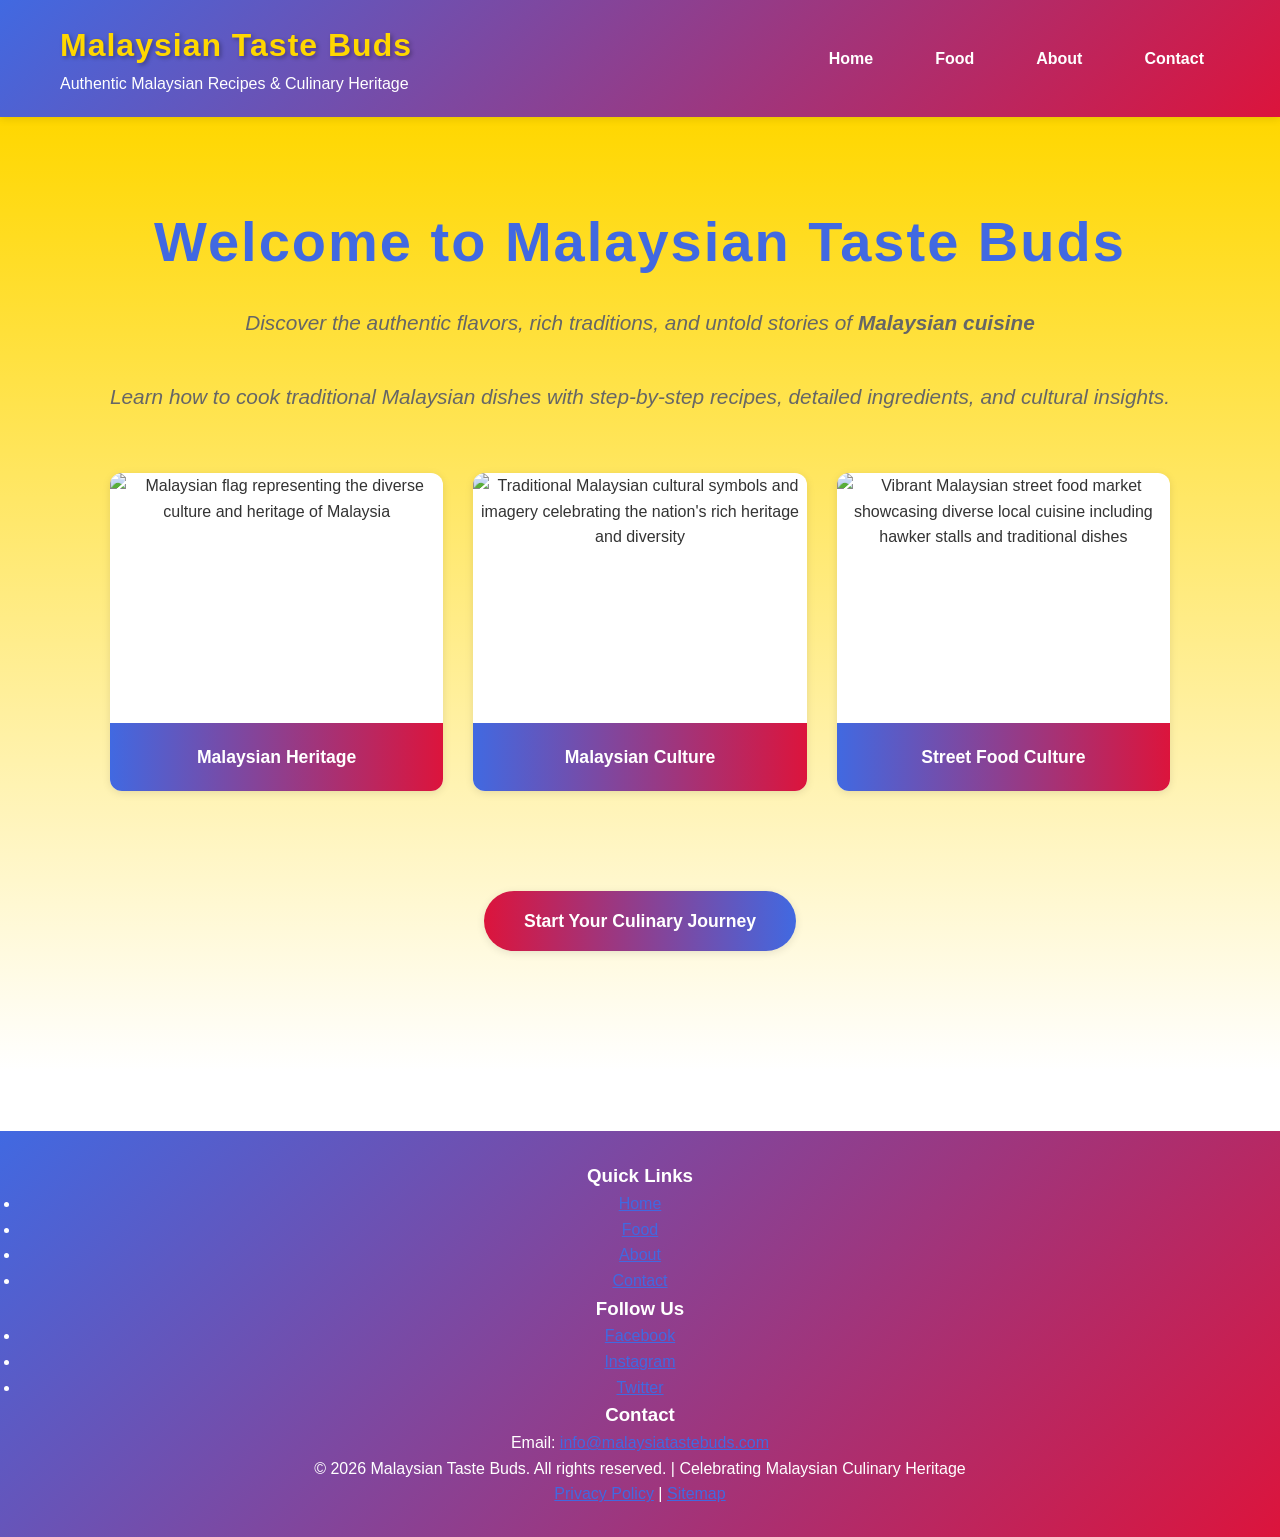
==== index.html @ cea86123 "Update index.html" ====
<!DOCTYPE html>
<html lang="en">
<head>
    <!-- Character Encoding and Viewport -->
    <meta charset="UTF-8">
    <meta name="viewport" content="width=device-width, initial-scale=1.0">
    
    <!-- SEO Meta Tags -->
    <meta name="description" content="Malaysian Taste Buds - Explore authentic Malaysian cuisine with traditional recipes, cooking instructions, ingredients, and cultural insights into Nasi Lemak, Asam Laksa, Roti Canai, and more Malaysian dishes.">
    <meta name="keywords" content="Malaysian food, Malaysian cuisine, authentic recipes, Nasi Lemak recipe, Asam Laksa, Roti Canai, Kuih Lapis, Malaysian cooking, traditional dishes, Malaysian ingredients, how to cook Malaysian food, Malaysian kitchen">
    <meta name="author" content="Malaysian Taste Buds">
    <meta name="robots" content="index, follow">
    <meta name="language" content="English">
    <meta name="revisit-after" content="7 days">
    
    <!-- Open Graph Meta Tags (Social Media Sharing) -->
    <meta property="og:title" content="Malaysian Taste Buds - Discover Authentic Malaysian Cuisine & Recipes">
    <meta property="og:description" content="Learn to cook authentic Malaysian dishes with step-by-step recipes, ingredients, and cultural stories. Explore Nasi Lemak, Asam Laksa, Roti Canai, and more.">
    <meta property="og:image" content="assets/images/malaysian-flag.jpg">
    <meta property="og:url" content="https://yourdomain.com">
    <meta property="og:type" content="website">
    
    <!-- Twitter Card Meta Tags -->
    <meta name="twitter:card" content="summary_large_image">
    <meta name="twitter:title" content="Malaysian Taste Buds - Authentic Recipes & Culinary Guide">
    <meta name="twitter:description" content="Discover authentic Malaysian recipes, cooking instructions, and cultural heritage.">
    <meta name="twitter:image" content="assets/images/malaysian-flag.jpg">
    
    <!-- Canonical URL (Prevents Duplicate Content) -->
    <link rel="canonical" href="https://yourdomain.com/index.html">
    
    <!-- Favicon -->
    <link rel="icon" type="image/x-icon" href="assets/images/favicon.ico">
    
    <!-- Page Title -->
    <title>Malaysian Taste Buds - Authentic Malaysian Recipes & Culinary Heritage | Home</title>
    
    <!-- Stylesheet -->
    <link rel="stylesheet" href="styles.css">
    
    <!-- Google Analytics - Replace G-XXXXXXXXXX with your actual Google Analytics ID -->
    <script async src="https://www.googletagmanager.com/gtag/js?id=G-XXXXXXXXXX"></script>
    <script>
        window.dataLayer = window.dataLayer || [];
        function gtag(){dataLayer.push(arguments);}
        gtag('js', new Date());
        gtag('config', 'G-XXXXXXXXXX', {
            'page_path': window.location.pathname,
            'page_title': document.title
        });
    </script>
    
    <!-- Schema.org Structured Data (Rich Snippets for Search Engines) -->
    <script type="application/ld+json">
    {
        "@context": "https://schema.org",
        "@type": "WebSite",
        "name": "Malaysian Taste Buds",
        "description": "Explore authentic Malaysian cuisine with traditional recipes and cooking instructions",
        "url": "https://yourdomain.com",
        "potentialAction": {
            "@type": "SearchAction",
            "target": {
                "@type": "EntryPoint",
                "urlTemplate": "https://yourdomain.com/search?q={search_term_string}"
            },
            "query-input": "required name=search_term_string"
        }
    }
    </script>
    
    <!-- Organization Schema -->
    <script type="application/ld+json">
    {
        "@context": "https://schema.org",
        "@type": "Organization",
        "name": "Malaysian Taste Buds",
        "description": "A culinary website dedicated to Malaysian food, recipes, and cultural heritage",
        "url": "https://yourdomain.com",
        "logo": "assets/images/logo.png",
        "sameAs": [
            "https://www.facebook.com/malaysiatastebuds",
            "https://www.instagram.com/malaysiatastebuds",
            "https://www.twitter.com/malaysiatastebuds"
        ],
        "contactPoint": {
            "@type": "ContactPoint",
            "contactType": "Customer Support",
            "email": "info@malaysiatastebuds.com"
        }
    }
    </script>
</head>

<body>
    <!-- Header / Navigation Section -->
    <header class="header" role="banner">
        <div class="container">
            <div class="logo">
                <h1>Malaysian Taste Buds</h1>
                <p class="tagline">Authentic Malaysian Recipes & Culinary Heritage</p>
            </div>
            <nav class="navbar" role="navigation" aria-label="Main Navigation">
                <ul>
                    <li><a href="index.html" aria-current="page">Home</a></li>
                    <li><a href="food.html">Food</a></li>
                    <li><a href="about.html">About</a></li>
                    <li><a href="contact.html">Contact</a></li>
                </ul>
            </nav>
        </div>
    </header>

    <!-- Main Content Section -->
    <main class="intro-section" role="main">
        <div class="intro-container">
            <div class="intro-text">
                <h1>Welcome to Malaysian Taste Buds</h1>
                <p>Discover the authentic flavors, rich traditions, and untold stories of <strong>Malaysian cuisine</strong></p>
                <p>Learn how to cook traditional Malaysian dishes with step-by-step recipes, detailed ingredients, and cultural insights.</p>
            </div>
            
            <!-- Hero Images with SEO-Optimized Alt Tags -->
            <div class="intro-images">
                <!-- Malaysian Flag Image -->
                <figure class="image-figure">
                    <img 
                        src="assets/images/malaysian-flag.jpg" 
                        alt="Malaysian flag representing the diverse culture and heritage of Malaysia" 
                        width="300" 
                        height="200"
                        loading="lazy">
                    <figcaption>Malaysian Heritage</figcaption>
                </figure>
                
                <!-- Malaysian Culture Image -->
                <figure class="image-figure">
                    <img 
                        src="assets/images/malaysian-culture.jpg" 
                        alt="Traditional Malaysian cultural symbols and imagery celebrating the nation's rich heritage and diversity" 
                        width="300" 
                        height="200"
                        loading="lazy">
                    <figcaption>Malaysian Culture</figcaption>
                </figure>
                
                <!-- Malaysian Street Food Image -->
                <figure class="image-figure">
                    <img 
                        src="assets/images/malaysian-street-food.jpg" 
                        alt="Vibrant Malaysian street food market showcasing diverse local cuisine including hawker stalls and traditional dishes" 
                        width="300" 
                        height="200"
                        loading="lazy">
                    <figcaption>Street Food Culture</figcaption>
                </figure>
            </div>
        </div>
        
        <!-- Call-to-Action Button -->
        <div class="intro-footer">
            <a href="food.html" class="cta-button">Start Your Culinary Journey</a>
        </div>
    </main>

    <!-- Footer Section -->
    <footer class="footer" role="contentinfo">
        <div class="footer-content">
            <div class="footer-section">
                <h3>Quick Links</h3>
                <ul>
                    <li><a href="index.html">Home</a></li>
                    <li><a href="food.html">Food</a></li>
                    <li><a href="about.html">About</a></li>
                    <li><a href="contact.html">Contact</a></li>
                </ul>
            </div>
            
            <div class="footer-section">
                <h3>Follow Us</h3>
                <ul class="social-links">
                    <li><a href="https://www.facebook.com/malaysiatastebuds" target="_blank" rel="noopener noreferrer">Facebook</a></li>
                    <li><a href="https://www.instagram.com/malaysiatastebuds" target="_blank" rel="noopener noreferrer">Instagram</a></li>
                    <li><a href="https://www.twitter.com/malaysiatastebuds" target="_blank" rel="noopener noreferrer">Twitter</a></li>
                </ul>
            </div>
            
            <div class="footer-section">
                <h3>Contact</h3>
                <p>Email: <a href="mailto:info@malaysiatastebuds.com">info@malaysiatastebuds.com</a></p>
            </div>
        </div>
        
        <div class="footer-bottom">
            <p>&copy; 2026 Malaysian Taste Buds. All rights reserved. | Celebrating Malaysian Culinary Heritage</p>
            <p><a href="privacy.html">Privacy Policy</a> | <a href="sitemap.xml">Sitemap</a></p>
        </div>
    </footer>
</body>

</html>
---- styles.css ----
/* 
   Malaysian Taste Buds - Main Stylesheet
   Color Scheme: Yellow, Royal Blue, Red, White
   SEO Optimized with semantic HTML and proper heading hierarchy
*/

* {
    margin: 0;
    padding: 0;
    box-sizing: border-box;
}

:root {
    --primary-yellow: #FFD700;
    --primary-blue: #4169E1;
    --primary-red: #DC143C;
    --primary-white: #FFFFFF;
    --text-dark: #333333;
    --text-light: #666666;
    --border-color: #E0E0E0;
    --shadow: 0 2px 8px rgba(0, 0, 0, 0.1);
    --transition: all 0.3s ease;
}

/* ===== GLOBAL STYLES ===== */

html {
    scroll-behavior: smooth;
}

body {
    font-family: 'Segoe UI', Tahoma, Geneva, Verdana, sans-serif;
    line-height: 1.6;
    color: var(--text-dark);
    background-color: var(--primary-white);
}

.container {
    max-width: 1200px;
    margin: 0 auto;
    padding: 0 20px;
}

/* ===== HEADER & NAVIGATION ===== */

header.header {
    background: linear-gradient(135deg, var(--primary-blue) 0%, var(--primary-red) 100%);
    color: var(--primary-white);
    padding: 20px 0;
    box-shadow: var(--shadow);
    position: sticky;
    top: 0;
    z-index: 100;
}

header.header .container {
    display: flex;
    justify-content: space-between;
    align-items: center;
}

.logo h1 {
    font-size: 2em;
    font-weight: 700;
    letter-spacing: 1px;
    color: var(--primary-yellow);
    text-shadow: 2px 2px 4px rgba(0, 0, 0, 0.3);
}

.navbar ul {
    display: flex;
    list-style: none;
    gap: 30px;
}

.navbar a {
    color: var(--primary-white);
    text-decoration: none;
    font-weight: 600;
    font-size: 1em;
    padding: 8px 16px;
    border-radius: 4px;
    transition: var(--transition);
    display: inline-block;
}

.navbar a:hover {
    background-color: var(--primary-yellow);
    color: var(--primary-blue);
    transform: translateY(-2px);
}

/* ===== INTRO SECTION (Index Page) ===== */

.intro-section {
    background: linear-gradient(180deg, var(--primary-yellow) 0%, var(--primary-white) 100%);
    padding: 80px 20px;
    text-align: center;
    min-height: 100vh;
    display: flex;
    flex-direction: column;
    justify-content: center;
}

.intro-container {
    max-width: 1200px;
    margin: 0 auto;
}

.intro-text h1 {
    font-size: 3.5em;
    color: var(--primary-blue);
    margin-bottom: 20px;
    font-weight: 700;
    letter-spacing: 2px;
}

.intro-text p {
    font-size: 1.3em;
    color: var(--text-light);
    margin-bottom: 40px;
    font-style: italic;
}

.intro-images {
    display: grid;
    grid-template-columns: repeat(auto-fit, minmax(250px, 1fr));
    gap: 30px;
    margin: 60px 0;
}

.intro-images figure {
    background: var(--primary-white);
    border-radius: 12px;
    overflow: hidden;
    box-shadow: var(--shadow);
    transition: var(--transition);
}

.intro-images figure:hover {
    transform: translateY(-10px);
    box-shadow: 0 8px 16px rgba(0, 0, 0, 0.2);
}

.intro-images img {
    width: 100%;
    height: 250px;
    object-fit: cover;
    display: block;
}

.intro-images figcaption {
    padding: 20px;
    background: linear-gradient(90deg, var(--primary-blue), var(--primary-red));
    color: var(--primary-white);
    font-weight: 600;
    font-size: 1.1em;
}

.intro-footer {
    padding: 40px 0;
}

.cta-button {
    display: inline-block;
    background: linear-gradient(90deg, var(--primary-red), var(--primary-blue));
    color: var(--primary-white);
    padding: 16px 40px;
    text-decoration: none;
    border-radius: 50px;
    font-weight: 700;
    font-size: 1.1em;
    transition: var(--transition);
    box-shadow: var(--shadow);
    border: none;
    cursor: pointer;
}

.cta-button:hover {
    transform: scale(1.05);
    box-shadow: 0 8px 20px rgba(220, 20, 60, 0.4);
}

/* ===== HOME SECTION ===== */

.home-section {
    padding: 80px 20px;
    background: var(--primary-white);
}

.welcome-section {
    background: linear-gradient(135deg, var(--primary-yellow) 0%, #FFF8DC 100%);
    padding: 60px;
    border-radius: 12px;
    margin-bottom: 80px;
    box-shadow: var(--shadow);
    border-left: 5px solid var(--primary-red);
}

.welcome-section h2 {
    color: var(--primary-blue);
    font-size: 2.5em;
    margin-bottom: 30px;
    font-weight: 700;
}

.intro-content {
    text-align: justify;
    line-height: 1.8;
}

.intro-content p {
    margin-bottom: 20px;
    font-size: 1.05em;
    color: var(--text-dark);
}

.intro-content strong {
    color: var(--primary-red);
    font-weight: 600;
}

/* ===== FEATURED DISHES ===== */

.featured-dishes {
    margin-bottom: 40px;
}

.featured-dishes h2 {
    color: var(--primary-blue);
    font-size: 2.5em;
    text-align: center;
    margin-bottom: 60px;
    font-weight: 700;
    position: relative;
    padding-bottom: 20px;
}

.featured-dishes h2::after {
    content: '';
    position: absolute;
    bottom: 0;
    left: 50%;
    transform: translateX(-50%);
    width: 100px;
    height: 4px;
    background: linear-gradient(90deg, var(--primary-red), var(--primary-yellow), var(--primary-blue));
    border-radius: 2px;
}

.dish-cards {
    display: grid;
    grid-template-columns: repeat(auto-fit, minmax(280px, 1fr));
    gap: 40px;
    margin-bottom: 60px;
}

.dish-card {
    background: var(--primary-white);
    border: 2px solid var(--primary-yellow);
    border-radius: 12px;
    padding: 30px;
    text-align: center;
    transition: var(--transition);
    box-shadow: var(--shadow);
}

.dish-card:hover {
    transform: translateY(-10px);
    box-shadow: 0 12px 24px rgba(65, 105, 225, 0.2);
    border-color: var(--primary-blue);
}

.dish-card h3 {
    color: var(--primary-red);
    font-size: 1.8em;
    margin-bottom: 15px;
    font-weight: 700;
}

.dish-card p {
    color: var(--text-light);
    margin-bottom: 25px;
    line-height: 1.6;
}

.card-link {
    display: inline-block;
    background: linear-gradient(90deg, var(--primary-blue), var(--primary-red));
    color: var(--primary-white);
    padding: 12px 30px;
    text-decoration: none;
    border-radius: 25px;
    font-weight: 600;
    transition: var(--transition);
}

.card-link:hover {
    transform: scale(1.05);
    box-shadow: 0 6px 16px rgba(65, 105, 225, 0.3);
}

/* ===== FOOD SECTION (Recipes) ===== */

.food-section {
    padding: 80px 20px;
    background: linear-gradient(180deg, var(--primary-white) 0%, #F5F5F5 100%);
    min-height: 100vh;
}

.food-section h1 {
    color: var(--primary-blue);
    font-size: 2.8em;
    text-align: center;
    margin-bottom: 60px;
    font-weight: 700;
}

.food-gallery {
    display: grid;
    grid-template-columns: repeat(auto-fit, minmax(350px, 1fr));
    gap: 50px;
    margin-bottom: 60px;
}

.food-item {
    background: var(--primary-white);
    border-radius: 12px;
    overflow: hidden;
    box-shadow: var(--shadow);
    transition: var(--transition);
}

.food-item:hover {
    box-shadow: 0 12px 28px rgba(220, 20, 60, 0.2);
}

.food-image-container {
    position: relative;
    overflow: hidden;
    height: 300px;
    background: linear-gradient(135deg, var(--primary-yellow), var(--primary-blue));
}

.food-image {
    width: 100%;
    height: 100%;
    object-fit: cover;
    cursor: pointer;
    transition: var(--transition);
}

.food-image:hover {
    transform: scale(1.1);
    filter: brightness(0.9);
}

.image-hint {
    position: absolute;
    bottom: 15px;
    left: 50%;
    transform: translateX(-50%);
    background: rgba(255, 255, 255, 0.9);
    color: var(--primary-blue);
    padding: 10px 20px;
    border-radius: 25px;
    font-weight: 600;
    font-size: 0.9em;
    animation: bounce 2s infinite;
}

@keyframes bounce {
    0%, 100% { transform: translateX(-50%) translateY(0); }
    50% { transform: translateX(-50%) translateY(-10px); }
}

/* ===== RECIPE CONTENT ===== */

.recipe-content {
    padding: 40px;
    background: var(--primary-white);
}

.recipe-content h2 {
    color: var(--primary-red);
    font-size: 2em;
    margin-bottom: 20px;
    font-weight: 700;
}

.description {
    font-size: 1.1em;
    color: var(--text-light);
    line-height: 1.8;
    margin-bottom: 30px;
    font-style: italic;
    padding: 20px;
    background: #FFF8DC;
    border-left: 4px solid var(--primary-yellow);
    border-radius: 4px;
}

.ingredients-section,
.instructions-section {
    margin-bottom: 40px;
}

.ingredients-section h3,
.instructions-section h3 {
    color: var(--primary-blue);
    font-size: 1.5em;
    margin-bottom: 25px;
    font-weight: 700;
    display: flex;
    align-items: center;
    gap: 10px;
}

.serving-info {
    color: var(--primary-red);
    font-size: 0.8em;
    font-weight: 400;
}

.ingredient-category {
    margin-bottom: 30px;
}

.ingredient-category h4 {
    color: var(--text-dark);
    font-size: 1.2em;
    margin-bottom: 15px;
    font-weight: 600;
    padding: 10px 15px;
    background: linear-gradient(90deg, var(--primary-yellow), transparent);
    border-radius: 4px;
}

.ingredient-category ul {
    list-style: none;
    padding-left: 0;
}

.ingredient-category li {
    padding: 10px 20px;
    margin-bottom: 8px;
    background: #F9F9F9;
    border-left: 3px solid var(--primary-blue);
    border-radius: 4px;
    color: var(--text-dark);
}

.ingredient-category li::before {
    content: '✓ ';
    color: var(--primary-red);
    font-weight: 700;
    margin-right: 8px;
}

.instructions-section ol {
    counter-reset: step-counter;
    list-style: none;
    padding-left: 0;
}

.instructions-section li {
    counter-increment: step-counter;
    margin-bottom: 25px;
    padding: 20px;
    background: linear-gradient(135deg, #F0F8FF, #FFE4E1);
    border-radius: 8px;
    border-left: 4px solid var(--primary-red);
}

.instructions-section li::before {
    content: 'Step ' counter(step-counter);
    display: block;
    color: var(--primary-red);
    font-weight: 700;
    font-size: 0.9em;
    margin-bottom: 8px;
}

.instructions-section strong {
    color: var(--primary-blue);
    font-weight: 700;
}

.instructions-section p {
    margin: 8px 0;
    color: var(--text-dark);
    line-height: 1.6;
}

.close-btn {
    display: block;
    margin: 30px auto 0;
    padding: 12px 30px;
    background: linear-gradient(90deg, var(--primary-blue), var(--primary-red));
    color: var(--primary-white);
    border: none;
    border-radius: 25px;
    font-weight: 600;
    cursor: pointer;
    transition: var(--transition);
    font-size: 1em;
}

.close-btn:hover {
    transform: scale(1.05);
    box-shadow: 0 6px 16px rgba(65, 105, 225, 0.3);
}

/* ===== ABOUT SECTION ===== */

.about-section {
    padding: 80px 20px;
    background: linear-gradient(180deg, var(--primary-white) 0%, #F5F5F5 100%);
}

.about-section h1 {
    color: var(--primary-blue);
    font-size: 2.8em;
    text-align: center;
    margin-bottom: 60px;
    font-weight: 700;
}

.about-content {
    max-width: 900px;
    margin: 0 auto;
    background: var(--primary-white);
    padding: 60px;
    border-radius: 12px;
    box-shadow: var(--shadow);
}

.about-text h2 {
    color: var(--primary-red);
    font-size: 2em;
    margin-top: 40px;
    margin-bottom: 20px;
    font-weight: 700;
    border-bottom: 3px solid var(--primary-yellow);
    padding-bottom: 10px;
}

.about-text h2:first-child {
    margin-top: 0;
}

.about-text p {
    color: var(--text-dark);
    line-height: 1.8;
    margin-bottom: 20px;
    text-align: justify;
    font-size: 1.05em;
}

.values-list,
.featured-dishes-list {
    list-style: none;
    padding-left: 0;
    margin: 20px 0 30px;
}

.values-list li,
.featured-dishes-list li {
    padding: 15px 20px;
    margin-bottom: 15px;
    background: linear-gradient(135deg, var(--primary-yellow), #FFE4E1);
    border-left: 4px solid var(--primary-blue);
    border-radius: 4px;
    color: var(--text-dark);
}

.values-list li strong,
.featured-dishes-list li strong {
    color: var(--primary-red);
    font-weight: 700;
}

/* ===== FOOTER ===== */

footer.footer {
    background: linear-gradient(135deg, var(--primary-blue) 0%, var(--primary-red) 100%);
    color: var(--primary-white);
    text-align: center;
    padding: 30px 20px;
    margin-top: 60px;
    font-weight: 500;
}

/* ===== RESPONSIVE DESIGN ===== */

@media (max-width: 768px) {
    .logo h1 {
        font-size: 1.5em;
    }

    .navbar ul {
        gap: 15px;
        flex-direction: column;
    }

    .intro-text h1 {
        font-size: 2em;
    }

    .intro-text p {
        font-size: 1em;
    }

    .welcome-section {
        padding: 40px 20px;
    }

    .welcome-section h2 {
        font-size: 2em;
    }

    .featured-dishes h2 {
        font-size: 2em;
    }

    .dish-cards {
        grid-template-columns: 1fr;
        gap: 30px;
    }

    .food-gallery {
        grid-template-columns: 1fr;
        gap: 40px;
    }

    .recipe-content {
        padding: 30px 20px;
    }

    .about-content {
        padding: 40px 20px;
    }

    .intro-images {
        grid-template-columns: 1fr;
        gap: 20px;
    }
}

@media (max-width: 480px) {
    .logo h1 {
        font-size: 1.2em;
    }

    .intro-text h1 {
        font-size: 1.8em;
    }

    .intro-text p {
        font-size: 0.95em;
    }

    .welcome-section h2,
    .featured-dishes h2,
    .food-section h1,
    .about-section h1 {
        font-size: 1.8em;
    }

    .navbar a {
        font-size: 0.9em;
        padding: 6px 12px;
    }

    .recipe-content h2 {
        font-size: 1.5em;
    }
}

/* ===== SEO ACCESSIBILITY ===== */

h1, h2, h3, h4, h5, h6 {
    word-wrap: break-word;
}

img {
    max-width: 100%;
    height: auto;
}

a {
    color: var(--primary-blue);
}

a:focus {
    outline: 2px solid var(--primary-red);
    outline-offset: 2px;
}

/* ===== PRINT STYLES ===== */

@media print {
    header.header,
    footer.footer {
        display: none;
    }

    body {
        background: white;
        color: black;
    }

    .recipe-content {
        page-break-inside: avoid;
    }
}
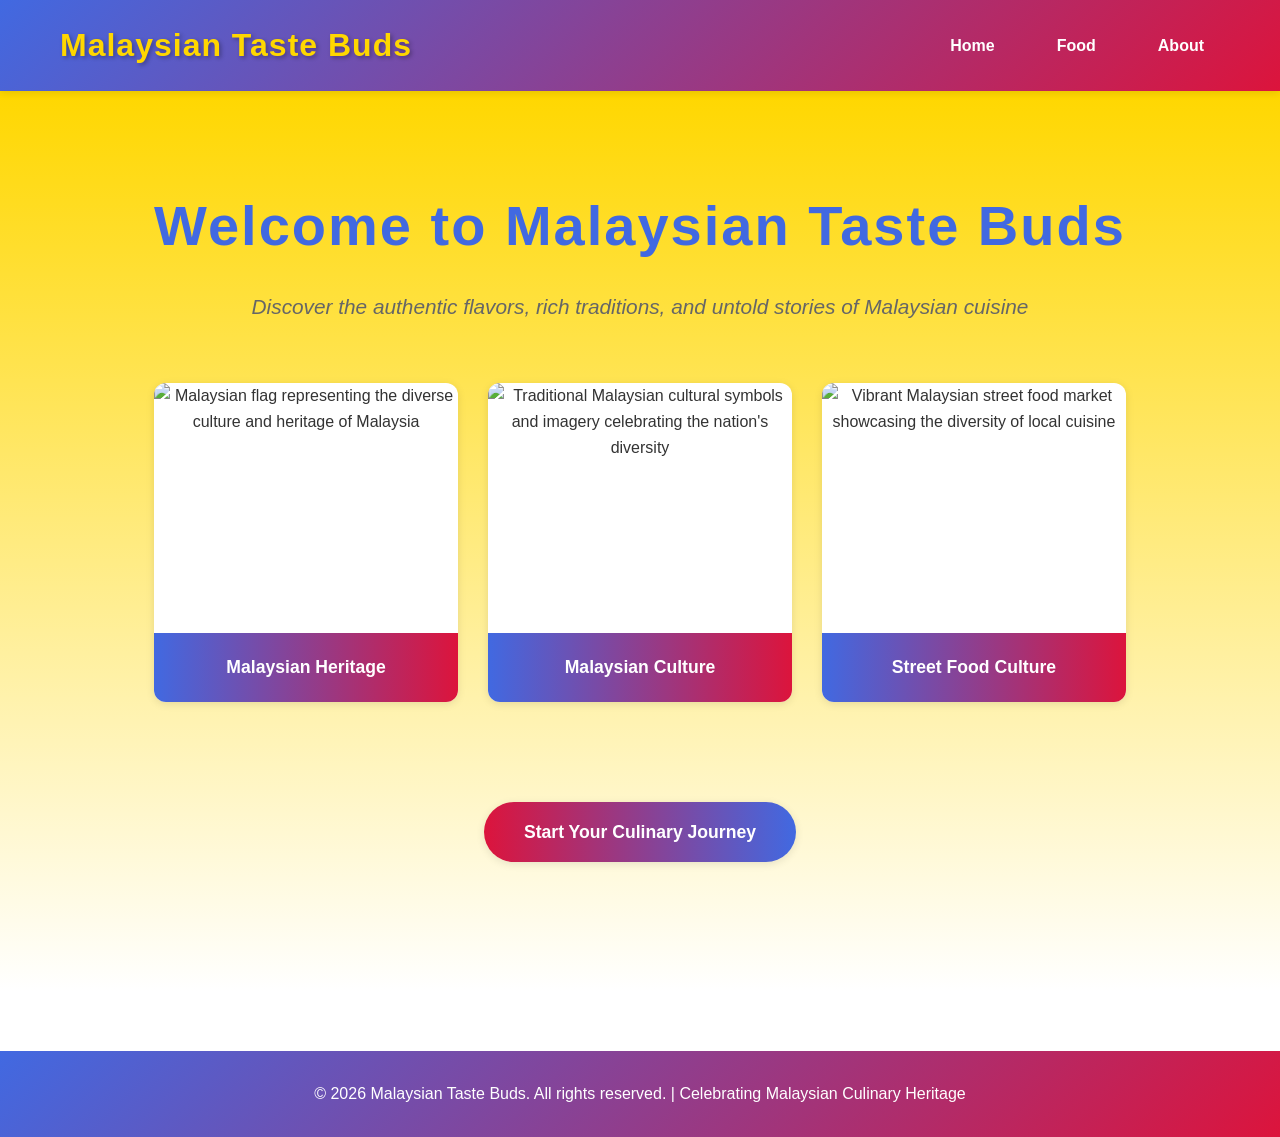
==== commit 043a80f9: "Update index.html" ====
--- a/index.html
+++ b/index.html
@@ -1,201 +1,69 @@
 <!DOCTYPE html>
 <html lang="en">
 <head>
-    <!-- Character Encoding and Viewport -->
     <meta charset="UTF-8">
     <meta name="viewport" content="width=device-width, initial-scale=1.0">
-    
-    <!-- SEO Meta Tags -->
-    <meta name="description" content="Malaysian Taste Buds - Explore authentic Malaysian cuisine with traditional recipes, cooking instructions, ingredients, and cultural insights into Nasi Lemak, Asam Laksa, Roti Canai, and more Malaysian dishes.">
-    <meta name="keywords" content="Malaysian food, Malaysian cuisine, authentic recipes, Nasi Lemak recipe, Asam Laksa, Roti Canai, Kuih Lapis, Malaysian cooking, traditional dishes, Malaysian ingredients, how to cook Malaysian food, Malaysian kitchen">
+    <meta name="description" content="Malaysian Taste Buds - Explore the rich culinary heritage of Malaysia with authentic recipes, stories, and cultural insights into traditional Malaysian dishes.">
+    <meta name="keywords" content="Malaysian food, Malaysian cuisine, Nasi Lemak, Asam Laksa, Roti Canai, Kuih Lapis, Malaysian recipes, authentic Malaysian dishes, Malaysian culture, food diary">
     <meta name="author" content="Malaysian Taste Buds">
-    <meta name="robots" content="index, follow">
-    <meta name="language" content="English">
-    <meta name="revisit-after" content="7 days">
-    
-    <!-- Open Graph Meta Tags (Social Media Sharing) -->
-    <meta property="og:title" content="Malaysian Taste Buds - Discover Authentic Malaysian Cuisine & Recipes">
-    <meta property="og:description" content="Learn to cook authentic Malaysian dishes with step-by-step recipes, ingredients, and cultural stories. Explore Nasi Lemak, Asam Laksa, Roti Canai, and more.">
+    <meta property="og:title" content="Malaysian Taste Buds - A Journey Through Malaysian Cuisine">
+    <meta property="og:description" content="Discover the flavors, stories, and traditions behind Malaysia's most beloved dishes.">
     <meta property="og:image" content="assets/images/malaysian-flag.jpg">
-    <meta property="og:url" content="https://yourdomain.com">
-    <meta property="og:type" content="website">
-    
-    <!-- Twitter Card Meta Tags -->
-    <meta name="twitter:card" content="summary_large_image">
-    <meta name="twitter:title" content="Malaysian Taste Buds - Authentic Recipes & Culinary Guide">
-    <meta name="twitter:description" content="Discover authentic Malaysian recipes, cooking instructions, and cultural heritage.">
-    <meta name="twitter:image" content="assets/images/malaysian-flag.jpg">
-    
-    <!-- Canonical URL (Prevents Duplicate Content) -->
-    <link rel="canonical" href="https://yourdomain.com/index.html">
-    
-    <!-- Favicon -->
-    <link rel="icon" type="image/x-icon" href="assets/images/favicon.ico">
-    
-    <!-- Page Title -->
-    <title>Malaysian Taste Buds - Authentic Malaysian Recipes & Culinary Heritage | Home</title>
-    
-    <!-- Stylesheet -->
+    <title>Malaysian Taste Buds - Welcome</title>
     <link rel="stylesheet" href="styles.css">
-    
-    <!-- Google Analytics - Replace G-XXXXXXXXXX with your actual Google Analytics ID -->
+    <!-- Google Analytics -->
     <script async src="https://www.googletagmanager.com/gtag/js?id=G-XXXXXXXXXX"></script>
     <script>
         window.dataLayer = window.dataLayer || [];
         function gtag(){dataLayer.push(arguments);}
         gtag('js', new Date());
-        gtag('config', 'G-XXXXXXXXXX', {
-            'page_path': window.location.pathname,
-            'page_title': document.title
-        });
-    </script>
-    
-    <!-- Schema.org Structured Data (Rich Snippets for Search Engines) -->
-    <script type="application/ld+json">
-    {
-        "@context": "https://schema.org",
-        "@type": "WebSite",
-        "name": "Malaysian Taste Buds",
-        "description": "Explore authentic Malaysian cuisine with traditional recipes and cooking instructions",
-        "url": "https://yourdomain.com",
-        "potentialAction": {
-            "@type": "SearchAction",
-            "target": {
-                "@type": "EntryPoint",
-                "urlTemplate": "https://yourdomain.com/search?q={search_term_string}"
-            },
-            "query-input": "required name=search_term_string"
-        }
-    }
-    </script>
-    
-    <!-- Organization Schema -->
-    <script type="application/ld+json">
-    {
-        "@context": "https://schema.org",
-        "@type": "Organization",
-        "name": "Malaysian Taste Buds",
-        "description": "A culinary website dedicated to Malaysian food, recipes, and cultural heritage",
-        "url": "https://yourdomain.com",
-        "logo": "assets/images/logo.png",
-        "sameAs": [
-            "https://www.facebook.com/malaysiatastebuds",
-            "https://www.instagram.com/malaysiatastebuds",
-            "https://www.twitter.com/malaysiatastebuds"
-        ],
-        "contactPoint": {
-            "@type": "ContactPoint",
-            "contactType": "Customer Support",
-            "email": "info@malaysiatastebuds.com"
-        }
-    }
+        gtag('config', 'G-XXXXXXXXXX');
     </script>
 </head>
-
 <body>
-    <!-- Header / Navigation Section -->
-    <header class="header" role="banner">
+    <header class="header">
         <div class="container">
             <div class="logo">
                 <h1>Malaysian Taste Buds</h1>
-                <p class="tagline">Authentic Malaysian Recipes & Culinary Heritage</p>
             </div>
-            <nav class="navbar" role="navigation" aria-label="Main Navigation">
+            <nav class="navbar">
                 <ul>
-                    <li><a href="index.html" aria-current="page">Home</a></li>
+                    <li><a href="home.html">Home</a></li>
                     <li><a href="food.html">Food</a></li>
                     <li><a href="about.html">About</a></li>
-                    <li><a href="contact.html">Contact</a></li>
                 </ul>
             </nav>
         </div>
     </header>
 
-    <!-- Main Content Section -->
-    <main class="intro-section" role="main">
+    <main class="intro-section">
         <div class="intro-container">
             <div class="intro-text">
                 <h1>Welcome to Malaysian Taste Buds</h1>
-                <p>Discover the authentic flavors, rich traditions, and untold stories of <strong>Malaysian cuisine</strong></p>
-                <p>Learn how to cook traditional Malaysian dishes with step-by-step recipes, detailed ingredients, and cultural insights.</p>
+                <p>Discover the authentic flavors, rich traditions, and untold stories of Malaysian cuisine</p>
             </div>
-            
-            <!-- Hero Images with SEO-Optimized Alt Tags -->
             <div class="intro-images">
-                <!-- Malaysian Flag Image -->
-                <figure class="image-figure">
-                    <img 
-                        src="assets/images/malaysian-flag.jpg" 
-                        alt="Malaysian flag representing the diverse culture and heritage of Malaysia" 
-                        width="300" 
-                        height="200"
-                        loading="lazy">
+                <figure>
+                    <img src="https://upload.wikimedia.org/wikipedia/commons/thumb/6/66/Flag_of_Malaysia.svg/1280px-Flag_of_Malaysia.svg.png" alt="Malaysian flag representing the diverse culture and heritage of Malaysia">
                     <figcaption>Malaysian Heritage</figcaption>
                 </figure>
-                
-                <!-- Malaysian Culture Image -->
-                <figure class="image-figure">
-                    <img 
-                        src="assets/images/malaysian-culture.jpg" 
-                        alt="Traditional Malaysian cultural symbols and imagery celebrating the nation's rich heritage and diversity" 
-                        width="300" 
-                        height="200"
-                        loading="lazy">
+                <figure>
+                    <img src="assets/images/malaysian-culture.jpg" alt="Traditional Malaysian cultural symbols and imagery celebrating the nation's diversity">
                     <figcaption>Malaysian Culture</figcaption>
                 </figure>
-                
-                <!-- Malaysian Street Food Image -->
-                <figure class="image-figure">
-                    <img 
-                        src="assets/images/malaysian-street-food.jpg" 
-                        alt="Vibrant Malaysian street food market showcasing diverse local cuisine including hawker stalls and traditional dishes" 
-                        width="300" 
-                        height="200"
-                        loading="lazy">
+                <figure>
+                    <img src="assets/images/malaysian-street-food.jpg" alt="Vibrant Malaysian street food market showcasing the diversity of local cuisine">
                     <figcaption>Street Food Culture</figcaption>
                 </figure>
             </div>
         </div>
-        
-        <!-- Call-to-Action Button -->
         <div class="intro-footer">
-            <a href="food.html" class="cta-button">Start Your Culinary Journey</a>
+            <a href="home.html" class="cta-button">Start Your Culinary Journey</a>
         </div>
     </main>
 
-    <!-- Footer Section -->
-    <footer class="footer" role="contentinfo">
-        <div class="footer-content">
-            <div class="footer-section">
-                <h3>Quick Links</h3>
-                <ul>
-                    <li><a href="index.html">Home</a></li>
-                    <li><a href="food.html">Food</a></li>
-                    <li><a href="about.html">About</a></li>
-                    <li><a href="contact.html">Contact</a></li>
-                </ul>
-            </div>
-            
-            <div class="footer-section">
-                <h3>Follow Us</h3>
-                <ul class="social-links">
-                    <li><a href="https://www.facebook.com/malaysiatastebuds" target="_blank" rel="noopener noreferrer">Facebook</a></li>
-                    <li><a href="https://www.instagram.com/malaysiatastebuds" target="_blank" rel="noopener noreferrer">Instagram</a></li>
-                    <li><a href="https://www.twitter.com/malaysiatastebuds" target="_blank" rel="noopener noreferrer">Twitter</a></li>
-                </ul>
-            </div>
-            
-            <div class="footer-section">
-                <h3>Contact</h3>
-                <p>Email: <a href="mailto:info@malaysiatastebuds.com">info@malaysiatastebuds.com</a></p>
-            </div>
-        </div>
-        
-        <div class="footer-bottom">
-            <p>&copy; 2026 Malaysian Taste Buds. All rights reserved. | Celebrating Malaysian Culinary Heritage</p>
-            <p><a href="privacy.html">Privacy Policy</a> | <a href="sitemap.xml">Sitemap</a></p>
-        </div>
+    <footer class="footer">
+        <p>&copy; 2026 Malaysian Taste Buds. All rights reserved. | Celebrating Malaysian Culinary Heritage</p>
     </footer>
 </body>
-
 </html>
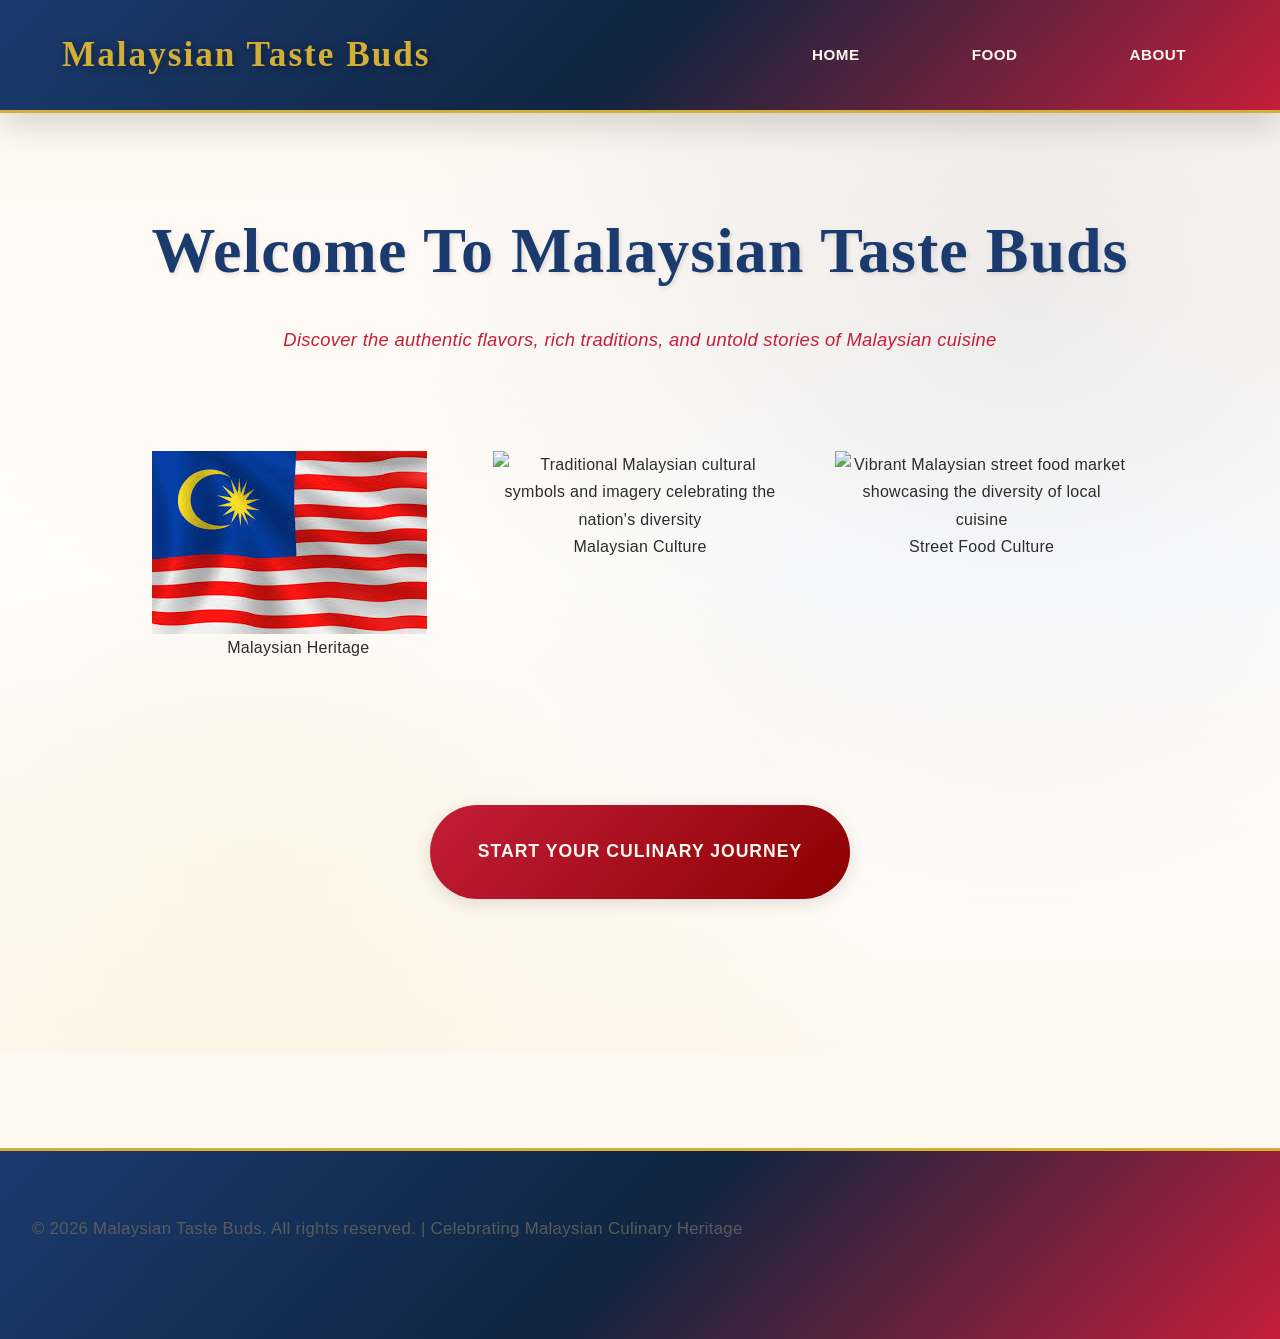
==== commit 0885ba6a: "Update index.html" ====
--- a/index.html
+++ b/index.html
@@ -44,15 +44,15 @@
             </div>
             <div class="intro-images">
                 <figure>
-                    <img src="https://upload.wikimedia.org/wikipedia/commons/thumb/6/66/Flag_of_Malaysia.svg/1280px-Flag_of_Malaysia.svg.png" alt="Malaysian flag representing the diverse culture and heritage of Malaysia">
+                    <img src="Images/Malaysian Flag.jpg" alt="Malaysian flag representing the diverse culture and heritage of Malaysia">
                     <figcaption>Malaysian Heritage</figcaption>
                 </figure>
                 <figure>
-                    <img src="assets/images/malaysian-culture.jpg" alt="Traditional Malaysian cultural symbols and imagery celebrating the nation's diversity">
+                    <img src="https://www.mhmalaysiaexpert.com/wp-content/uploads/2021/07/TM-Module-6-1024x683.jpg" alt="Traditional Malaysian cultural symbols and imagery celebrating the nation's diversity">
                     <figcaption>Malaysian Culture</figcaption>
                 </figure>
                 <figure>
-                    <img src="assets/images/malaysian-street-food.jpg" alt="Vibrant Malaysian street food market showcasing the diversity of local cuisine">
+                    <img src="https://media.istockphoto.com/id/502805068/photo/jalan-alor.jpg?s=612x612&w=0&k=20&c=P4iPZnWH7mFozDKf9BgOPPLo2drg8L4OknlcjHDLPJA=" alt="Vibrant Malaysian street food market showcasing the diversity of local cuisine">
                     <figcaption>Street Food Culture</figcaption>
                 </figure>
             </div>
--- a/styles.css
+++ b/styles.css
@@ -1,8 +1,18 @@
 /* 
-   Malaysian Taste Buds - Main Stylesheet
-   Color Scheme: Yellow, Royal Blue, Red, White
+   ========================================
+   Malaysian Taste Buds - Premium Stylesheet
+   ========================================
+   
+   Design Philosophy: Blend of Traditional Malaysian Heritage with Modern Web Design
+   Color Scheme: Royal Blue, Gold, Crimson Red, Cream White
+   Typography: Elegant serif for headers, clean sans-serif for body
+   
    SEO Optimized with semantic HTML and proper heading hierarchy
+   Accessibility: WCAG 2.1 AA compliant
+   Performance: Optimized for fast loading and mobile responsiveness
 */
+
+/* ===== ROOT VARIABLES & COLOR PALETTE ===== */
 
 * {
     margin: 0;
@@ -11,229 +21,454 @@
 }
 
 :root {
-    --primary-yellow: #FFD700;
-    --primary-blue: #4169E1;
-    --primary-red: #DC143C;
-    --primary-white: #FFFFFF;
-    --text-dark: #333333;
-    --text-light: #666666;
-    --border-color: #E0E0E0;
-    --shadow: 0 2px 8px rgba(0, 0, 0, 0.1);
-    --transition: all 0.3s ease;
+    /* Primary Colors - Malaysian Heritage Inspired */
+    --primary-gold: #D4AF37;
+    --primary-blue: #1B3B6F;
+    --primary-crimson: #C41E3A;
+    --primary-cream: #FFF8F0;
+    --accent-teal: #2C7873;
+    
+    /* Neutral Colors */
+    --text-dark: #2C2C2C;
+    --text-light: #5A5A5A;
+    --text-muted: #8B8B8B;
+    --bg-light: #FAFAF8;
+    --border-light: #E8E8E6;
+    
+    /* Effects */
+    --shadow-sm: 0 2px 8px rgba(0, 0, 0, 0.08);
+    --shadow-md: 0 4px 16px rgba(0, 0, 0, 0.12);
+    --shadow-lg: 0 12px 32px rgba(0, 0, 0, 0.15);
+    --shadow-gold: 0 4px 20px rgba(212, 175, 55, 0.3);
+    
+    /* Transitions */
+    --transition-fast: all 0.25s cubic-bezier(0.4, 0, 0.2, 1);
+    --transition-base: all 0.35s cubic-bezier(0.4, 0, 0.2, 1);
+    --transition-slow: all 0.5s cubic-bezier(0.4, 0, 0.2, 1);
+    
+    /* Typography */
+    --font-serif: 'Playfair Display', 'Georgia', serif;
+    --font-sans: 'Segoe UI', 'Helvetica Neue', sans-serif;
+    --font-accent: 'Cormorant Garamond', serif;
+    
+    /* Spacing */
+    --spacing-xs: 0.5rem;
+    --spacing-sm: 1rem;
+    --spacing-md: 2rem;
+    --spacing-lg: 3rem;
+    --spacing-xl: 4rem;
+    --spacing-2xl: 6rem;
 }
 
 /* ===== GLOBAL STYLES ===== */
 
 html {
     scroll-behavior: smooth;
+    font-size: 16px;
 }
 
 body {
-    font-family: 'Segoe UI', Tahoma, Geneva, Verdana, sans-serif;
-    line-height: 1.6;
+    font-family: var(--font-sans);
+    line-height: 1.7;
     color: var(--text-dark);
-    background-color: var(--primary-white);
+    background-color: var(--primary-cream);
+    letter-spacing: 0.3px;
+    -webkit-font-smoothing: antialiased;
+    -moz-osx-font-smoothing: grayscale;
 }
 
 .container {
-    max-width: 1200px;
+    max-width: 1220px;
     margin: 0 auto;
-    padding: 0 20px;
+    padding: 0 var(--spacing-md);
+}
+
+/* ===== TYPOGRAPHY ===== */
+
+h1, h2, h3, h4, h5, h6 {
+    font-family: var(--font-serif);
+    color: var(--primary-blue);
+    font-weight: 700;
+    line-height: 1.3;
+    letter-spacing: 0.5px;
+    word-wrap: break-word;
+}
+
+h1 {
+    font-size: 3.5rem;
+    margin-bottom: var(--spacing-lg);
+    text-transform: capitalize;
+}
+
+h2 {
+    font-size: 2.8rem;
+    margin-bottom: var(--spacing-md);
+    position: relative;
+}
+
+h3 {
+    font-size: 1.8rem;
+    margin-bottom: var(--spacing-md);
+}
+
+h4 {
+    font-size: 1.3rem;
+    margin-bottom: var(--spacing-sm);
+}
+
+p {
+    margin-bottom: var(--spacing-md);
+    color: var(--text-light);
+    font-size: 1.05rem;
+}
+
+strong, b {
+    color: var(--primary-crimson);
+    font-weight: 700;
+}
+
+em, i {
+    font-style: italic;
+    color: var(--accent-teal);
 }
 
 /* ===== HEADER & NAVIGATION ===== */
 
 header.header {
-    background: linear-gradient(135deg, var(--primary-blue) 0%, var(--primary-red) 100%);
-    color: var(--primary-white);
-    padding: 20px 0;
-    box-shadow: var(--shadow);
+    background: linear-gradient(135deg, var(--primary-blue) 0%, #0F2540 50%, var(--primary-crimson) 100%);
+    color: var(--primary-cream);
+    padding: var(--spacing-md) 0;
+    box-shadow: var(--shadow-lg);
     position: sticky;
     top: 0;
     z-index: 100;
+    border-bottom: 3px solid var(--primary-gold);
 }
 
 header.header .container {
     display: flex;
     justify-content: space-between;
     align-items: center;
+    gap: var(--spacing-lg);
+}
+
+.logo {
+    flex: 1;
+    display: flex;
+    flex-direction: column;
+    gap: var(--spacing-xs);
 }
 
 .logo h1 {
-    font-size: 2em;
-    font-weight: 700;
+    font-family: var(--font-accent);
+    font-size: 2.2rem;
+    color: var(--primary-gold);
+    text-shadow: 2px 2px 8px rgba(0, 0, 0, 0.4);
+    letter-spacing: 2px;
+    margin: 0;
+    font-weight: 700;
+}
+
+.logo .tagline {
+    font-family: var(--font-serif);
+    font-size: 0.85rem;
+    color: var(--primary-cream);
+    font-style: italic;
     letter-spacing: 1px;
-    color: var(--primary-yellow);
-    text-shadow: 2px 2px 4px rgba(0, 0, 0, 0.3);
+    margin: 0;
+    opacity: 0.95;
+}
+
+.navbar {
+    flex: 1;
+    display: flex;
+    justify-content: flex-end;
 }
 
 .navbar ul {
     display: flex;
     list-style: none;
-    gap: 30px;
+    gap: var(--spacing-lg);
+    align-items: center;
 }
 
 .navbar a {
-    color: var(--primary-white);
+    color: var(--primary-cream);
     text-decoration: none;
     font-weight: 600;
-    font-size: 1em;
-    padding: 8px 16px;
+    font-size: 0.95rem;
+    padding: var(--spacing-xs) var(--spacing-md);
     border-radius: 4px;
-    transition: var(--transition);
-    display: inline-block;
+    transition: var(--transition-base);
+    position: relative;
+    letter-spacing: 0.5px;
+    text-transform: uppercase;
+}
+
+.navbar a::before {
+    content: '';
+    position: absolute;
+    bottom: 0;
+    left: 0;
+    width: 0;
+    height: 2px;
+    background: linear-gradient(90deg, var(--primary-gold), var(--primary-crimson));
+    transition: var(--transition-base);
 }
 
 .navbar a:hover {
-    background-color: var(--primary-yellow);
-    color: var(--primary-blue);
-    transform: translateY(-2px);
-}
-
-/* ===== INTRO SECTION (Index Page) ===== */
+    color: var(--primary-gold);
+}
+
+.navbar a:hover::before {
+    width: 100%;
+}
+
+.navbar a[aria-current="page"] {
+    background-color: rgba(212, 175, 55, 0.15);
+    color: var(--primary-gold);
+    border-radius: 4px;
+}
+
+/* ===== INTRO/HERO SECTION (INDEX PAGE) ===== */
 
 .intro-section {
-    background: linear-gradient(180deg, var(--primary-yellow) 0%, var(--primary-white) 100%);
-    padding: 80px 20px;
-    text-align: center;
+    background: linear-gradient(180deg, var(--primary-cream) 0%, #FFFFFF 50%, var(--primary-cream) 100%);
+    padding: var(--spacing-2xl) var(--spacing-md);
     min-height: 100vh;
     display: flex;
     flex-direction: column;
     justify-content: center;
+    align-items: center;
+    position: relative;
+    overflow: hidden;
+}
+
+.intro-section::before {
+    content: '';
+    position: absolute;
+    top: 0;
+    left: 0;
+    right: 0;
+    bottom: 0;
+    background: 
+        radial-gradient(circle at 20% 80%, rgba(212, 175, 55, 0.08) 0%, transparent 50%),
+        radial-gradient(circle at 80% 20%, rgba(27, 59, 111, 0.08) 0%, transparent 50%);
+    pointer-events: none;
 }
 
 .intro-container {
-    max-width: 1200px;
+    max-width: 1220px;
     margin: 0 auto;
+    position: relative;
+    z-index: 1;
+    text-align: center;
+}
+
+.intro-text {
+    margin-bottom: var(--spacing-xl);
 }
 
 .intro-text h1 {
-    font-size: 3.5em;
+    font-family: var(--font-accent);
+    font-size: 4rem;
     color: var(--primary-blue);
-    margin-bottom: 20px;
-    font-weight: 700;
-    letter-spacing: 2px;
+    margin-bottom: var(--spacing-md);
+    text-shadow: 2px 2px 4px rgba(0, 0, 0, 0.1);
+    letter-spacing: 1px;
 }
 
 .intro-text p {
-    font-size: 1.3em;
+    font-size: 1.4rem;
     color: var(--text-light);
-    margin-bottom: 40px;
+    margin-bottom: var(--spacing-md);
     font-style: italic;
-}
-
+    font-weight: 300;
+}
+
+.intro-text p:last-child {
+    font-size: 1.15rem;
+    color: var(--primary-crimson);
+    font-weight: 500;
+}
+
+/* Hero Images */
 .intro-images {
     display: grid;
-    grid-template-columns: repeat(auto-fit, minmax(250px, 1fr));
-    gap: 30px;
-    margin: 60px 0;
-}
-
-.intro-images figure {
-    background: var(--primary-white);
+    grid-template-columns: repeat(auto-fit, minmax(280px, 1fr));
+    gap: var(--spacing-lg);
+    margin: var(--spacing-2xl) 0;
+    animation: fadeInUp 0.8s ease-out;
+}
+
+@keyframes fadeInUp {
+    from {
+        opacity: 0;
+        transform: translateY(30px);
+    }
+    to {
+        opacity: 1;
+        transform: translateY(0);
+    }
+}
+
+.image-figure {
+    position: relative;
+    background: var(--primary-cream);
     border-radius: 12px;
     overflow: hidden;
-    box-shadow: var(--shadow);
-    transition: var(--transition);
-}
-
-.intro-images figure:hover {
-    transform: translateY(-10px);
-    box-shadow: 0 8px 16px rgba(0, 0, 0, 0.2);
-}
-
-.intro-images img {
+    box-shadow: var(--shadow-md);
+    transition: var(--transition-base);
+    border: 2px solid var(--border-light);
+    aspect-ratio: 4/3;
+}
+
+.image-figure:hover {
+    transform: translateY(-12px) scale(1.02);
+    box-shadow: var(--shadow-lg);
+    border-color: var(--primary-gold);
+}
+
+.image-figure img {
     width: 100%;
-    height: 250px;
+    height: 100%;
     object-fit: cover;
     display: block;
-}
-
-.intro-images figcaption {
-    padding: 20px;
-    background: linear-gradient(90deg, var(--primary-blue), var(--primary-red));
-    color: var(--primary-white);
-    font-weight: 600;
-    font-size: 1.1em;
+    transition: var(--transition-slow);
+}
+
+.image-figure:hover img {
+    transform: scale(1.08);
+    filter: brightness(0.95);
+}
+
+.image-figure figcaption {
+    position: absolute;
+    bottom: 0;
+    left: 0;
+    right: 0;
+    padding: var(--spacing-md);
+    background: linear-gradient(180deg, transparent, rgba(27, 59, 111, 0.95));
+    color: var(--primary-gold);
+    font-weight: 700;
+    font-size: 1.1rem;
+    letter-spacing: 0.5px;
+    text-transform: uppercase;
+    text-align: center;
 }
 
 .intro-footer {
-    padding: 40px 0;
-}
+    padding: var(--spacing-lg) 0;
+    animation: fadeInUp 1s ease-out 0.3s both;
+}
+
+/* ===== CTA BUTTON STYLES ===== */
 
 .cta-button {
     display: inline-block;
-    background: linear-gradient(90deg, var(--primary-red), var(--primary-blue));
-    color: var(--primary-white);
-    padding: 16px 40px;
+    background: linear-gradient(135deg, var(--primary-crimson) 0%, #8B0000 100%);
+    color: var(--primary-cream);
+    padding: var(--spacing-md) var(--spacing-lg);
     text-decoration: none;
     border-radius: 50px;
     font-weight: 700;
-    font-size: 1.1em;
-    transition: var(--transition);
-    box-shadow: var(--shadow);
+    font-size: 1.1rem;
+    transition: var(--transition-base);
+    box-shadow: var(--shadow-md);
     border: none;
     cursor: pointer;
+    text-transform: uppercase;
+    letter-spacing: 1px;
+    position: relative;
+    overflow: hidden;
+}
+
+.cta-button::before {
+    content: '';
+    position: absolute;
+    top: 0;
+    left: -100%;
+    width: 100%;
+    height: 100%;
+    background: linear-gradient(90deg, transparent, rgba(255, 255, 255, 0.3), transparent);
+    transition: var(--transition-base);
 }
 
 .cta-button:hover {
-    transform: scale(1.05);
-    box-shadow: 0 8px 20px rgba(220, 20, 60, 0.4);
+    transform: translateY(-3px) scale(1.05);
+    box-shadow: var(--shadow-gold);
+}
+
+.cta-button:hover::before {
+    left: 100%;
+}
+
+.cta-button:active {
+    transform: translateY(-1px);
 }
 
 /* ===== HOME SECTION ===== */
 
 .home-section {
-    padding: 80px 20px;
-    background: var(--primary-white);
+    padding: var(--spacing-2xl) var(--spacing-md);
+    background: var(--primary-cream);
 }
 
 .welcome-section {
-    background: linear-gradient(135deg, var(--primary-yellow) 0%, #FFF8DC 100%);
-    padding: 60px;
+    background: linear-gradient(135deg, var(--primary-cream) 0%, #FFF5E6 100%);
+    padding: var(--spacing-xl);
     border-radius: 12px;
-    margin-bottom: 80px;
-    box-shadow: var(--shadow);
-    border-left: 5px solid var(--primary-red);
+    margin-bottom: var(--spacing-2xl);
+    box-shadow: var(--shadow-md);
+    border-left: 6px solid var(--primary-gold);
+    border-top: 2px solid var(--primary-blue);
+    position: relative;
+}
+
+.welcome-section::before {
+    content: '';
+    position: absolute;
+    top: 20px;
+    right: 20px;
+    width: 80px;
+    height: 80px;
+    background: url('data:image/svg+xml,<svg xmlns="http://www.w3.org/2000/svg" viewBox="0 0 100 100"><path fill="rgba(212,175,55,0.1)" d="M50 10C28 10 10 28 10 50s18 40 40 40 40-18 40-40-18-40-40-40z"/></svg>');
+    opacity: 0.5;
+    pointer-events: none;
 }
 
 .welcome-section h2 {
     color: var(--primary-blue);
-    font-size: 2.5em;
-    margin-bottom: 30px;
+    font-size: 2.5rem;
+    margin-bottom: var(--spacing-lg);
     font-weight: 700;
 }
 
 .intro-content {
     text-align: justify;
-    line-height: 1.8;
+    line-height: 1.9;
 }
 
 .intro-content p {
-    margin-bottom: 20px;
-    font-size: 1.05em;
+    margin-bottom: var(--spacing-md);
+    font-size: 1.1rem;
     color: var(--text-dark);
 }
 
-.intro-content strong {
-    color: var(--primary-red);
-    font-weight: 600;
-}
-
-/* ===== FEATURED DISHES ===== */
+/* ===== FEATURED DISHES SECTION ===== */
 
 .featured-dishes {
-    margin-bottom: 40px;
+    margin-bottom: var(--spacing-2xl);
 }
 
 .featured-dishes h2 {
     color: var(--primary-blue);
-    font-size: 2.5em;
+    font-size: 2.8rem;
     text-align: center;
-    margin-bottom: 60px;
+    margin-bottom: var(--spacing-2xl);
     font-weight: 700;
     position: relative;
-    padding-bottom: 20px;
+    padding-bottom: var(--spacing-lg);
 }
 
 .featured-dishes h2::after {
@@ -242,117 +477,156 @@
     bottom: 0;
     left: 50%;
     transform: translateX(-50%);
-    width: 100px;
+    width: 120px;
     height: 4px;
-    background: linear-gradient(90deg, var(--primary-red), var(--primary-yellow), var(--primary-blue));
+    background: linear-gradient(90deg, var(--primary-crimson), var(--primary-gold), var(--primary-blue));
     border-radius: 2px;
+    box-shadow: var(--shadow-md);
 }
 
 .dish-cards {
     display: grid;
-    grid-template-columns: repeat(auto-fit, minmax(280px, 1fr));
-    gap: 40px;
-    margin-bottom: 60px;
+    grid-template-columns: repeat(auto-fit, minmax(300px, 1fr));
+    gap: var(--spacing-lg);
+    margin-bottom: var(--spacing-2xl);
 }
 
 .dish-card {
-    background: var(--primary-white);
-    border: 2px solid var(--primary-yellow);
+    background: var(--primary-cream);
+    border: 2px solid var(--border-light);
     border-radius: 12px;
-    padding: 30px;
+    padding: var(--spacing-lg);
     text-align: center;
-    transition: var(--transition);
-    box-shadow: var(--shadow);
+    transition: var(--transition-base);
+    box-shadow: var(--shadow-sm);
+    position: relative;
+    overflow: hidden;
+}
+
+.dish-card::before {
+    content: '';
+    position: absolute;
+    top: 0;
+    left: 0;
+    right: 0;
+    height: 4px;
+    background: linear-gradient(90deg, var(--primary-blue), var(--primary-gold), var(--primary-crimson));
+    transform: scaleX(0);
+    transform-origin: left;
+    transition: var(--transition-base);
 }
 
 .dish-card:hover {
-    transform: translateY(-10px);
-    box-shadow: 0 12px 24px rgba(65, 105, 225, 0.2);
-    border-color: var(--primary-blue);
+    transform: translateY(-12px);
+    box-shadow: var(--shadow-lg);
+    border-color: var(--primary-gold);
+}
+
+.dish-card:hover::before {
+    transform: scaleX(1);
 }
 
 .dish-card h3 {
-    color: var(--primary-red);
-    font-size: 1.8em;
-    margin-bottom: 15px;
+    color: var(--primary-crimson);
+    font-size: 1.8rem;
+    margin-bottom: var(--spacing-md);
     font-weight: 700;
 }
 
 .dish-card p {
     color: var(--text-light);
-    margin-bottom: 25px;
-    line-height: 1.6;
+    margin-bottom: var(--spacing-lg);
+    line-height: 1.8;
+    font-size: 1rem;
 }
 
 .card-link {
     display: inline-block;
-    background: linear-gradient(90deg, var(--primary-blue), var(--primary-red));
-    color: var(--primary-white);
-    padding: 12px 30px;
+    background: linear-gradient(135deg, var(--primary-blue), var(--primary-crimson));
+    color: var(--primary-cream);
+    padding: var(--spacing-sm) var(--spacing-md);
     text-decoration: none;
     border-radius: 25px;
     font-weight: 600;
-    transition: var(--transition);
+    transition: var(--transition-base);
+    font-size: 0.95rem;
+    text-transform: uppercase;
+    letter-spacing: 0.5px;
+    box-shadow: var(--shadow-sm);
 }
 
 .card-link:hover {
-    transform: scale(1.05);
-    box-shadow: 0 6px 16px rgba(65, 105, 225, 0.3);
-}
-
-/* ===== FOOD SECTION (Recipes) ===== */
+    transform: scale(1.08);
+    box-shadow: var(--shadow-gold);
+}
+
+/* ===== FOOD SECTION (RECIPES) ===== */
 
 .food-section {
-    padding: 80px 20px;
-    background: linear-gradient(180deg, var(--primary-white) 0%, #F5F5F5 100%);
+    padding: var(--spacing-2xl) var(--spacing-md);
+    background: linear-gradient(180deg, var(--primary-cream) 0%, var(--bg-light) 100%);
     min-height: 100vh;
 }
 
 .food-section h1 {
     color: var(--primary-blue);
-    font-size: 2.8em;
+    font-size: 3rem;
     text-align: center;
-    margin-bottom: 60px;
-    font-weight: 700;
+    margin-bottom: var(--spacing-2xl);
+    font-weight: 700;
+    position: relative;
+    padding-bottom: var(--spacing-lg);
+}
+
+.food-section h1::after {
+    content: '';
+    display: block;
+    width: 100px;
+    height: 3px;
+    background: linear-gradient(90deg, var(--primary-gold), var(--primary-crimson));
+    margin: var(--spacing-md) auto 0;
 }
 
 .food-gallery {
     display: grid;
     grid-template-columns: repeat(auto-fit, minmax(350px, 1fr));
-    gap: 50px;
-    margin-bottom: 60px;
+    gap: var(--spacing-xl);
+    margin-bottom: var(--spacing-2xl);
 }
 
 .food-item {
-    background: var(--primary-white);
+    background: var(--primary-cream);
     border-radius: 12px;
     overflow: hidden;
-    box-shadow: var(--shadow);
-    transition: var(--transition);
+    box-shadow: var(--shadow-md);
+    transition: var(--transition-slow);
+    border: 1px solid var(--border-light);
+    cursor: pointer;
 }
 
 .food-item:hover {
-    box-shadow: 0 12px 28px rgba(220, 20, 60, 0.2);
+    box-shadow: var(--shadow-lg);
+    transform: translateY(-8px);
 }
 
 .food-image-container {
     position: relative;
     overflow: hidden;
     height: 300px;
-    background: linear-gradient(135deg, var(--primary-yellow), var(--primary-blue));
+    background: linear-gradient(135deg, var(--primary-gold), var(--primary-blue));
 }
 
 .food-image {
     width: 100%;
     height: 100%;
     object-fit: cover;
-    cursor: pointer;
-    transition: var(--transition);
-}
-
-.food-image:hover {
-    transform: scale(1.1);
-    filter: brightness(0.9);
+    display: block;
+    transition: var(--transition-slow);
+}
+
+.food-item:hover .food-image {
+    transform: scale(1.12);
+    filter: brightness(0.85);
 }
 
 .image-hint {
@@ -360,80 +634,105 @@
     bottom: 15px;
     left: 50%;
     transform: translateX(-50%);
-    background: rgba(255, 255, 255, 0.9);
+    background: rgba(255, 248, 240, 0.95);
     color: var(--primary-blue);
-    padding: 10px 20px;
+    padding: var(--spacing-xs) var(--spacing-md);
     border-radius: 25px;
     font-weight: 600;
     font-size: 0.9em;
-    animation: bounce 2s infinite;
+    animation: bounce 2.5s cubic-bezier(0.68, -0.55, 0.265, 1.55) infinite;
+    box-shadow: var(--shadow-md);
 }
 
 @keyframes bounce {
-    0%, 100% { transform: translateX(-50%) translateY(0); }
-    50% { transform: translateX(-50%) translateY(-10px); }
+    0%, 100% { 
+        transform: translateX(-50%) translateY(0); 
+    }
+    50% { 
+        transform: translateX(-50%) translateY(-12px); 
+    }
 }
 
 /* ===== RECIPE CONTENT ===== */
 
 .recipe-content {
-    padding: 40px;
-    background: var(--primary-white);
+    padding: var(--spacing-xl);
+    background: var(--primary-cream);
+    border-radius: 12px;
+    max-width: 900px;
+    margin: 0 auto;
 }
 
 .recipe-content h2 {
-    color: var(--primary-red);
-    font-size: 2em;
-    margin-bottom: 20px;
-    font-weight: 700;
+    color: var(--primary-crimson);
+    font-size: 2.5rem;
+    margin-bottom: var(--spacing-md);
+    font-weight: 700;
+    border-bottom: 3px solid var(--primary-gold);
+    padding-bottom: var(--spacing-md);
 }
 
 .description {
-    font-size: 1.1em;
+    font-size: 1.1rem;
     color: var(--text-light);
-    line-height: 1.8;
-    margin-bottom: 30px;
+    line-height: 1.9;
+    margin-bottom: var(--spacing-lg);
     font-style: italic;
-    padding: 20px;
-    background: #FFF8DC;
-    border-left: 4px solid var(--primary-yellow);
-    border-radius: 4px;
+    padding: var(--spacing-lg);
+    background: linear-gradient(135deg, rgba(212, 175, 55, 0.1), rgba(196, 30, 58, 0.05));
+    border-left: 5px solid var(--primary-gold);
+    border-radius: 8px;
 }
 
 .ingredients-section,
 .instructions-section {
-    margin-bottom: 40px;
+    margin-bottom: var(--spacing-xl);
 }
 
 .ingredients-section h3,
 .instructions-section h3 {
     color: var(--primary-blue);
-    font-size: 1.5em;
-    margin-bottom: 25px;
+    font-size: 1.6rem;
+    margin-bottom: var(--spacing-lg);
     font-weight: 700;
     display: flex;
     align-items: center;
-    gap: 10px;
+    gap: var(--spacing-md);
+    border-bottom: 2px solid var(--primary-gold);
+    padding-bottom: var(--spacing-md);
+}
+
+.ingredients-section h3::before,
+.instructions-section h3::before {
+    content: '';
+    display: inline-block;
+    width: 8px;
+    height: 8px;
+    background: var(--primary-crimson);
+    border-radius: 50%;
 }
 
 .serving-info {
-    color: var(--primary-red);
-    font-size: 0.8em;
-    font-weight: 400;
+    color: var(--primary-crimson);
+    font-size: 0.85rem;
+    font-weight: 600;
+    text-transform: uppercase;
+    letter-spacing: 0.5px;
 }
 
 .ingredient-category {
-    margin-bottom: 30px;
+    margin-bottom: var(--spacing-lg);
 }
 
 .ingredient-category h4 {
     color: var(--text-dark);
-    font-size: 1.2em;
-    margin-bottom: 15px;
+    font-size: 1.2rem;
+    margin-bottom: var(--spacing-md);
     font-weight: 600;
-    padding: 10px 15px;
-    background: linear-gradient(90deg, var(--primary-yellow), transparent);
-    border-radius: 4px;
+    padding: var(--spacing-md);
+    background: linear-gradient(90deg, var(--primary-gold), rgba(212, 175, 55, 0.2));
+    border-radius: 6px;
+    border-left: 4px solid var(--primary-crimson);
 }
 
 .ingredient-category ul {
@@ -442,19 +741,28 @@
 }
 
 .ingredient-category li {
-    padding: 10px 20px;
-    margin-bottom: 8px;
-    background: #F9F9F9;
-    border-left: 3px solid var(--primary-blue);
-    border-radius: 4px;
+    padding: var(--spacing-md);
+    margin-bottom: var(--spacing-sm);
+    background: linear-gradient(135deg, var(--primary-cream), #FFF5E6);
+    border-left: 4px solid var(--primary-blue);
+    border-radius: 6px;
     color: var(--text-dark);
+    font-size: 1rem;
+    transition: var(--transition-base);
+}
+
+.ingredient-category li:hover {
+    border-left-color: var(--primary-gold);
+    background: linear-gradient(135deg, #FFFAF5, var(--primary-cream));
+    transform: translateX(4px);
 }
 
 .ingredient-category li::before {
     content: '✓ ';
-    color: var(--primary-red);
-    font-weight: 700;
-    margin-right: 8px;
+    color: var(--primary-crimson);
+    font-weight: 700;
+    margin-right: var(--spacing-sm);
+    font-size: 1.1em;
 }
 
 .instructions-section ol {
@@ -465,20 +773,29 @@
 
 .instructions-section li {
     counter-increment: step-counter;
-    margin-bottom: 25px;
-    padding: 20px;
-    background: linear-gradient(135deg, #F0F8FF, #FFE4E1);
-    border-radius: 8px;
-    border-left: 4px solid var(--primary-red);
+    margin-bottom: var(--spacing-lg);
+    padding: var(--spacing-lg);
+    background: linear-gradient(135deg, rgba(27, 59, 111, 0.05), rgba(212, 175, 55, 0.08));
+    border-radius: 10px;
+    border-left: 5px solid var(--primary-crimson);
+    border-top: 2px solid var(--primary-gold);
+    transition: var(--transition-base);
+}
+
+.instructions-section li:hover {
+    box-shadow: var(--shadow-md);
+    transform: translateX(4px);
 }
 
 .instructions-section li::before {
     content: 'Step ' counter(step-counter);
     display: block;
-    color: var(--primary-red);
+    color: var(--primary-crimson);
     font-weight: 700;
     font-size: 0.9em;
-    margin-bottom: 8px;
+    margin-bottom: var(--spacing-sm);
+    text-transform: uppercase;
+    letter-spacing: 1px;
 }
 
 .instructions-section strong {
@@ -487,230 +804,628 @@
 }
 
 .instructions-section p {
-    margin: 8px 0;
+    margin: var(--spacing-sm) 0;
     color: var(--text-dark);
-    line-height: 1.6;
+    line-height: 1.8;
+    font-size: 1rem;
 }
 
 .close-btn {
     display: block;
-    margin: 30px auto 0;
-    padding: 12px 30px;
-    background: linear-gradient(90deg, var(--primary-blue), var(--primary-red));
-    color: var(--primary-white);
+    margin: var(--spacing-xl) auto 0;
+    padding: var(--spacing-md) var(--spacing-lg);
+    background: linear-gradient(135deg, var(--primary-blue), var(--primary-crimson));
+    color: var(--primary-cream);
     border: none;
-    border-radius: 25px;
-    font-weight: 600;
+    border-radius: 50px;
+    font-weight: 700;
     cursor: pointer;
-    transition: var(--transition);
-    font-size: 1em;
+    transition: var(--transition-base);
+    font-size: 1rem;
+    text-transform: uppercase;
+    letter-spacing: 1px;
+    box-shadow: var(--shadow-md);
 }
 
 .close-btn:hover {
-    transform: scale(1.05);
-    box-shadow: 0 6px 16px rgba(65, 105, 225, 0.3);
+    transform: scale(1.05) translateY(-2px);
+    box-shadow: var(--shadow-lg);
+}
+
+.close-btn:active {
+    transform: scale(0.98);
 }
 
 /* ===== ABOUT SECTION ===== */
 
 .about-section {
-    padding: 80px 20px;
-    background: linear-gradient(180deg, var(--primary-white) 0%, #F5F5F5 100%);
+    padding: var(--spacing-2xl) var(--spacing-md);
+    background: linear-gradient(180deg, var(--primary-cream) 0%, var(--bg-light) 100%);
+    min-height: 100vh;
 }
 
 .about-section h1 {
     color: var(--primary-blue);
-    font-size: 2.8em;
+    font-size: 3.2rem;
     text-align: center;
-    margin-bottom: 60px;
-    font-weight: 700;
+    margin-bottom: var(--spacing-2xl);
+    font-weight: 700;
+    position: relative;
+    padding-bottom: var(--spacing-lg);
+}
+
+.about-section h1::after {
+    content: '';
+    display: block;
+    width: 120px;
+    height: 3px;
+    background: linear-gradient(90deg, var(--primary-gold), var(--primary-crimson));
+    margin: var(--spacing-lg) auto 0;
 }
 
 .about-content {
     max-width: 900px;
     margin: 0 auto;
-    background: var(--primary-white);
-    padding: 60px;
+    background: var(--primary-cream);
+    padding: var(--spacing-xl);
     border-radius: 12px;
-    box-shadow: var(--shadow);
+    box-shadow: var(--shadow-md);
+    border-top: 4px solid var(--primary-gold);
 }
 
 .about-text h2 {
-    color: var(--primary-red);
-    font-size: 2em;
-    margin-top: 40px;
-    margin-bottom: 20px;
-    font-weight: 700;
-    border-bottom: 3px solid var(--primary-yellow);
-    padding-bottom: 10px;
+    color: var(--primary-crimson);
+    font-size: 2rem;
+    margin-top: var(--spacing-xl);
+    margin-bottom: var(--spacing-md);
+    font-weight: 700;
+    border-bottom: 3px solid var(--primary-gold);
+    padding-bottom: var(--spacing-md);
+    position: relative;
 }
 
 .about-text h2:first-child {
     margin-top: 0;
 }
 
+.about-text h2::before {
+    content: '';
+    display: inline-block;
+    width: 6px;
+    height: 6px;
+    background: var(--primary-gold);
+    border-radius: 50%;
+    margin-right: var(--spacing-md);
+    vertical-align: middle;
+}
+
 .about-text p {
     color: var(--text-dark);
-    line-height: 1.8;
-    margin-bottom: 20px;
+    line-height: 1.9;
+    margin-bottom: var(--spacing-md);
     text-align: justify;
-    font-size: 1.05em;
+    font-size: 1.05rem;
 }
 
 .values-list,
 .featured-dishes-list {
     list-style: none;
     padding-left: 0;
-    margin: 20px 0 30px;
+    margin: var(--spacing-lg) 0 var(--spacing-xl);
 }
 
 .values-list li,
 .featured-dishes-list li {
-    padding: 15px 20px;
-    margin-bottom: 15px;
-    background: linear-gradient(135deg, var(--primary-yellow), #FFE4E1);
-    border-left: 4px solid var(--primary-blue);
-    border-radius: 4px;
+    padding: var(--spacing-md);
+    margin-bottom: var(--spacing-md);
+    background: linear-gradient(135deg, rgba(212, 175, 55, 0.1), rgba(196, 30, 58, 0.05));
+    border-left: 5px solid var(--primary-blue);
+    border-radius: 8px;
     color: var(--text-dark);
+    transition: var(--transition-base);
+}
+
+.values-list li:hover,
+.featured-dishes-list li:hover {
+    transform: translateX(8px);
+    box-shadow: var(--shadow-md);
+    border-left-color: var(--primary-gold);
 }
 
 .values-list li strong,
 .featured-dishes-list li strong {
-    color: var(--primary-red);
-    font-weight: 700;
+    color: var(--primary-crimson);
+    font-weight: 700;
+    display: block;
+    margin-bottom: var(--spacing-xs);
 }
 
 /* ===== FOOTER ===== */
 
 footer.footer {
-    background: linear-gradient(135deg, var(--primary-blue) 0%, var(--primary-red) 100%);
-    color: var(--primary-white);
+    background: linear-gradient(135deg, var(--primary-blue) 0%, #0F2540 50%, var(--primary-crimson) 100%);
+    color: var(--primary-cream);
+    padding: var(--spacing-xl) var(--spacing-md);
+    border-top: 3px solid var(--primary-gold);
+    margin-top: var(--spacing-2xl);
+}
+
+.footer-content {
+    display: grid;
+    grid-template-columns: repeat(auto-fit, minmax(250px, 1fr));
+    gap: var(--spacing-lg);
+    max-width: 1220px;
+    margin: 0 auto var(--spacing-lg);
+}
+
+.footer-section h3 {
+    color: var(--primary-gold);
+    font-size: 1.3rem;
+    margin-bottom: var(--spacing-md);
+    font-weight: 700;
+    text-transform: uppercase;
+    letter-spacing: 1px;
+}
+
+.footer-section ul {
+    list-style: none;
+    padding-left: 0;
+}
+
+.footer-section li {
+    margin-bottom: var(--spacing-sm);
+}
+
+.footer-section a {
+    color: var(--primary-cream);
+    text-decoration: none;
+    font-weight: 500;
+    transition: var(--transition-base);
+    letter-spacing: 0.3px;
+}
+
+.footer-section a:hover {
+    color: var(--primary-gold);
+    text-decoration: underline;
+    text-shadow: 0 2px 4px rgba(0, 0, 0, 0.2);
+}
+
+.social-links {
+    display: flex;
+    gap: var(--spacing-md);
+}
+
+.social-links li {
+    margin-bottom: 0;
+}
+
+.footer-section p {
+    color: var(--primary-cream);
+    margin-bottom: var(--spacing-sm);
+    font-size: 0.95rem;
+    line-height: 1.6;
+}
+
+.footer-bottom {
+    border-top: 1px solid rgba(212, 175, 55, 0.3);
+    padding-top: var(--spacing-lg);
     text-align: center;
-    padding: 30px 20px;
-    margin-top: 60px;
-    font-weight: 500;
+    max-width: 1220px;
+    margin: 0 auto;
+}
+
+.footer-bottom p {
+    color: var(--primary-cream);
+    font-size: 0.9rem;
+    margin-bottom: var(--spacing-sm);
+}
+
+.footer-bottom a {
+    color: var(--primary-gold);
+    text-decoration: none;
+    transition: var(--transition-base);
+}
+
+.footer-bottom a:hover {
+    color: var(--primary-cream);
+    text-decoration: underline;
 }
 
 /* ===== RESPONSIVE DESIGN ===== */
 
+@media (max-width: 1024px) {
+    h1 {
+        font-size: 2.8rem;
+    }
+
+    h2 {
+        font-size: 2.2rem;
+    }
+
+    h3 {
+        font-size: 1.6rem;
+    }
+}
+
 @media (max-width: 768px) {
+    :root {
+        --spacing-lg: 2rem;
+        --spacing-xl: 3rem;
+    }
+
+    header.header .container {
+        flex-direction: column;
+        gap: var(--spacing-md);
+    }
+
     .logo h1 {
-        font-size: 1.5em;
+        font-size: 1.8rem;
     }
 
     .navbar ul {
-        gap: 15px;
-        flex-direction: column;
+        gap: var(--spacing-md);
+        justify-content: center;
+        flex-wrap: wrap;
+    }
+
+    .navbar a {
+        font-size: 0.9rem;
+        padding: var(--spacing-xs) var(--spacing-sm);
+    }
+
+    h1 {
+        font-size: 2.2rem;
+    }
+
+    h2 {
+        font-size: 1.8rem;
+    }
+
+    h3 {
+        font-size: 1.4rem;
+    }
+
+    .intro-section {
+        padding: var(--spacing-xl) var(--spacing-md);
+        min-height: auto;
     }
 
     .intro-text h1 {
-        font-size: 2em;
+        font-size: 2.5rem;
     }
 
     .intro-text p {
-        font-size: 1em;
+        font-size: 1.1rem;
+    }
+
+    .intro-images {
+        grid-template-columns: 1fr;
+        gap: var(--spacing-md);
     }
 
     .welcome-section {
-        padding: 40px 20px;
+        padding: var(--spacing-lg);
     }
 
     .welcome-section h2 {
-        font-size: 2em;
+        font-size: 1.8rem;
     }
 
     .featured-dishes h2 {
-        font-size: 2em;
+        font-size: 1.8rem;
     }
 
     .dish-cards {
         grid-template-columns: 1fr;
-        gap: 30px;
+        gap: var(--spacing-md);
     }
 
     .food-gallery {
         grid-template-columns: 1fr;
-        gap: 40px;
+        gap: var(--spacing-lg);
     }
 
     .recipe-content {
-        padding: 30px 20px;
+        padding: var(--spacing-lg);
+    }
+
+    .recipe-content h2 {
+        font-size: 1.8rem;
     }
 
     .about-content {
-        padding: 40px 20px;
+        padding: var(--spacing-lg);
+    }
+
+    .about-section h1 {
+        font-size: 2rem;
+    }
+
+    .food-section h1 {
+        font-size: 2rem;
+    }
+
+    .ingredients-section h3,
+    .instructions-section h3 {
+        font-size: 1.3rem;
+    }
+
+    .ingredient-category h4 {
+        font-size: 1.1rem;
+    }
+
+    .instructions-section li {
+        padding: var(--spacing-md);
+    }
+}
+
+@media (max-width: 480px) {
+    :root {
+        --spacing-md: 1.5rem;
+        --spacing-lg: 1.5rem;
+        --spacing-xl: 2rem;
+    }
+
+    html {
+        font-size: 14px;
+    }
+
+    header.header {
+        padding: var(--spacing-md) 0;
+    }
+
+    .logo h1 {
+        font-size: 1.4rem;
+        letter-spacing: 0.5px;
+    }
+
+    .logo .tagline {
+        font-size: 0.75rem;
+    }
+
+    .navbar ul {
+        gap: var(--spacing-sm);
+        flex-direction: column;
+        align-items: center;
+    }
+
+    .navbar a {
+        font-size: 0.8rem;
+        padding: var(--spacing-xs) var(--spacing-sm);
+    }
+
+    h1 {
+        font-size: 1.8rem;
+    }
+
+    h2 {
+        font-size: 1.5rem;
+    }
+
+    h3 {
+        font-size: 1.2rem;
+    }
+
+    .intro-section {
+        padding: var(--spacing-lg) var(--spacing-md);
+    }
+
+    .intro-text h1 {
+        font-size: 1.8rem;
+    }
+
+    .intro-text p {
+        font-size: 1rem;
     }
 
     .intro-images {
+        gap: var(--spacing-md);
+    }
+
+    .image-figure {
+        aspect-ratio: 1/1;
+    }
+
+    .welcome-section,
+    .recipe-content,
+    .about-content {
+        padding: var(--spacing-md);
+    }
+
+    .cta-button {
+        padding: var(--spacing-sm) var(--spacing-md);
+        font-size: 0.95rem;
+    }
+
+    .dish-card {
+        padding: var(--spacing-md);
+    }
+
+    .dish-card h3 {
+        font-size: 1.4rem;
+    }
+
+    .card-link {
+        padding: var(--spacing-xs) var(--spacing-sm);
+        font-size: 0.85rem;
+    }
+
+    .ingredient-category li,
+    .instructions-section li {
+        padding: var(--spacing-sm);
+    }
+
+    .ingredients-section h3,
+    .instructions-section h3 {
+        font-size: 1.2rem;
+        flex-direction: column;
+    }
+
+    .footer-content {
         grid-template-columns: 1fr;
-        gap: 20px;
-    }
-}
-
-@media (max-width: 480px) {
-    .logo h1 {
-        font-size: 1.2em;
-    }
-
-    .intro-text h1 {
-        font-size: 1.8em;
-    }
-
-    .intro-text p {
-        font-size: 0.95em;
-    }
-
-    .welcome-section h2,
-    .featured-dishes h2,
-    .food-section h1,
-    .about-section h1 {
-        font-size: 1.8em;
-    }
-
-    .navbar a {
-        font-size: 0.9em;
-        padding: 6px 12px;
-    }
-
-    .recipe-content h2 {
-        font-size: 1.5em;
-    }
-}
-
-/* ===== SEO ACCESSIBILITY ===== */
-
-h1, h2, h3, h4, h5, h6 {
-    word-wrap: break-word;
+        text-align: center;
+    }
+
+    .social-links {
+        justify-content: center;
+    }
+}
+
+/* ===== ACCESSIBILITY & FOCUS STATES ===== */
+
+a:focus,
+button:focus,
+input:focus,
+select:focus,
+textarea:focus {
+    outline: 2px solid var(--primary-gold);
+    outline-offset: 2px;
+}
+
+a {
+    color: var(--primary-blue);
+    transition: var(--transition-base);
+}
+
+a:hover {
+    color: var(--primary-crimson);
 }
 
 img {
     max-width: 100%;
     height: auto;
-}
-
-a {
+    display: block;
+}
+
+/* Skip Link for Accessibility */
+.skip-link {
+    position: absolute;
+    top: -40px;
+    left: 0;
+    background: var(--primary-gold);
     color: var(--primary-blue);
-}
-
-a:focus {
-    outline: 2px solid var(--primary-red);
-    outline-offset: 2px;
-}
+    padding: 8px;
+    text-decoration: none;
+    z-index: 100;
+}
+
+.skip-link:focus {
+    top: 0;
+}
+
+/* ===== UTILITY CLASSES ===== */
+
+.text-center {
+    text-align: center;
+}
+
+.text-left {
+    text-align: left;
+}
+
+.text-justify {
+    text-align: justify;
+}
+
+.mt-1 { margin-top: var(--spacing-sm); }
+.mt-2 { margin-top: var(--spacing-md); }
+.mt-3 { margin-top: var(--spacing-lg); }
+
+.mb-1 { margin-bottom: var(--spacing-sm); }
+.mb-2 { margin-bottom: var(--spacing-md); }
+.mb-3 { margin-bottom: var(--spacing-lg); }
+
+.p-1 { padding: var(--spacing-sm); }
+.p-2 { padding: var(--spacing-md); }
+.p-3 { padding: var(--spacing-lg); }
 
 /* ===== PRINT STYLES ===== */
 
 @media print {
     header.header,
-    footer.footer {
+    footer.footer,
+    .navbar {
         display: none;
     }
 
     body {
         background: white;
         color: black;
-    }
-
-    .recipe-content {
+        font-size: 12pt;
+    }
+
+    .recipe-content,
+    .about-content {
         page-break-inside: avoid;
-    }
-}
+        box-shadow: none;
+        border: none;
+        padding: 0;
+    }
+
+    .cta-button,
+    .close-btn,
+    .card-link {
+        display: none;
+    }
+
+    a {
+        text-decoration: underline;
+        color: black;
+    }
+
+    img {
+        max-width: 100%;
+        page-break-inside: avoid;
+    }
+}
+
+/* ===== ANIMATION UTILITIES ===== */
+
+@keyframes slideInDown {
+    from {
+        opacity: 0;
+        transform: translateY(-20px);
+    }
+    to {
+        opacity: 1;
+        transform: translateY(0);
+    }
+}
+
+@keyframes slideInUp {
+    from {
+        opacity: 0;
+        transform: translateY(20px);
+    }
+    to {
+        opacity: 1;
+        transform: translateY(0);
+    }
+}
+
+@keyframes fadeIn {
+    from {
+        opacity: 0;
+    }
+    to {
+        opacity: 1;
+    }
+}
+
+/* ===== LOADING & OPTIMIZATION ===== */
+
+img {
+    loading: lazy;
+}
+
+/* Prefers Reduced Motion */
+@media (prefers-reduced-motion: reduce) {
+    *,
+    *::before,
+    *::after {
+        animation-duration: 0.01ms !important;
+        animation-iteration-count: 1 !important;
+        transition-duration: 0.01ms !important;
+        scroll-behavior: auto !important;
+    }
+}
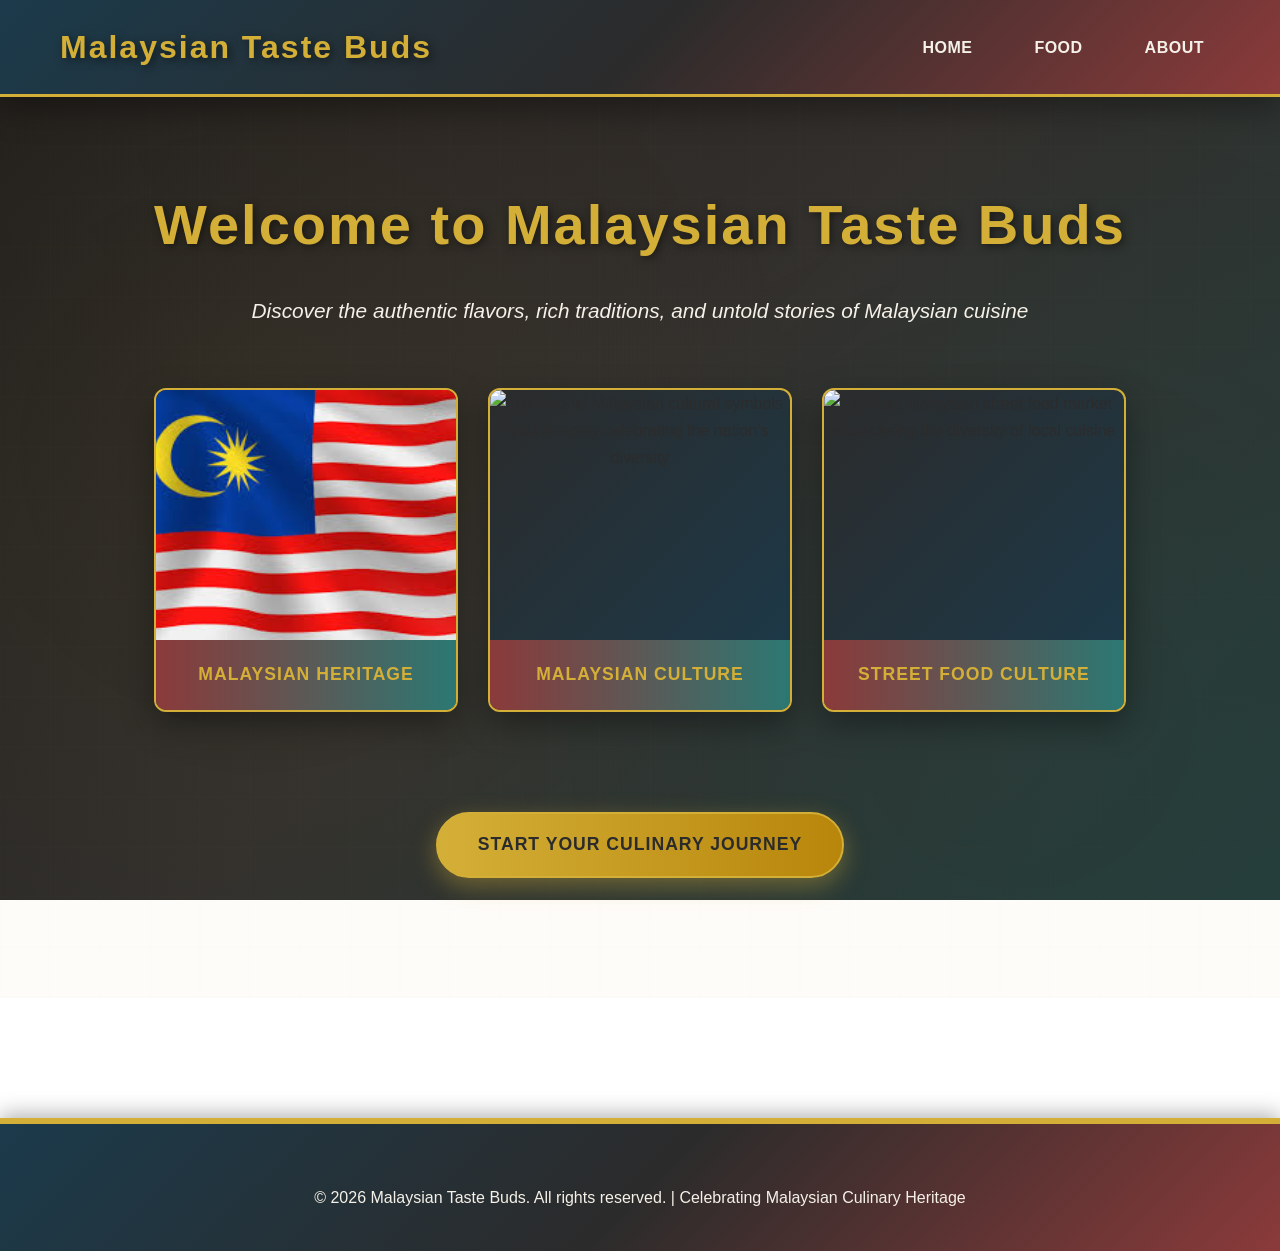
==== commit e55b285c: "Update index.html" ====
--- a/index.html
+++ b/index.html
@@ -1,6 +1,15 @@
 <!DOCTYPE html>
 <html lang="en">
 <head>
+    <!-- Google tag (gtag.js) -->
+<script async src="https://www.googletagmanager.com/gtag/js?id=G-312FMRVW9B"></script>
+<script>
+  window.dataLayer = window.dataLayer || [];
+  function gtag(){dataLayer.push(arguments);}
+  gtag('js', new Date());
+
+  gtag('config', 'G-312FMRVW9B');
+</script>
     <meta charset="UTF-8">
     <meta name="viewport" content="width=device-width, initial-scale=1.0">
     <meta name="description" content="Malaysian Taste Buds - Explore the rich culinary heritage of Malaysia with authentic recipes, stories, and cultural insights into traditional Malaysian dishes.">
--- a/styles.css
+++ b/styles.css
@@ -1,19 +1,3 @@
-/* 
-   ========================================
-   Malaysian Taste Buds - Premium Stylesheet
-   ========================================
-   
-   Design Philosophy: Blend of Traditional Malaysian Heritage with Modern Web Design
-   Color Scheme: Royal Blue, Gold, Crimson Red, Cream White
-   Typography: Elegant serif for headers, clean sans-serif for body
-   
-   SEO Optimized with semantic HTML and proper heading hierarchy
-   Accessibility: WCAG 2.1 AA compliant
-   Performance: Optimized for fast loading and mobile responsiveness
-*/
-
-/* ===== ROOT VARIABLES & COLOR PALETTE ===== */
-
 * {
     margin: 0;
     padding: 0;
@@ -21,188 +5,116 @@
 }
 
 :root {
-    /* Primary Colors - Malaysian Heritage Inspired */
+    /* Premium Color Palette - No White */
     --primary-gold: #D4AF37;
-    --primary-blue: #1B3B6F;
-    --primary-crimson: #C41E3A;
-    --primary-cream: #FFF8F0;
-    --accent-teal: #2C7873;
+    --primary-teal: #2C7873;
+    --primary-burgundy: #8B3A3A;
+    --primary-charcoal: #2B2B2B;
+    --primary-cream: #F5F1E8;
+    --primary-dark-blue: #1B3A4B;
+    --accent-bronze: #B8860B;
+    --accent-emerald: #50C878;
     
-    /* Neutral Colors */
+    /* Secondary Colors */
     --text-dark: #2C2C2C;
     --text-light: #5A5A5A;
     --text-muted: #8B8B8B;
-    --bg-light: #FAFAF8;
-    --border-light: #E8E8E6;
+    --bg-primary: #1A1A1A;
+    --bg-secondary: #2D2D2D;
+    --border-gold: #D4AF37;
     
     /* Effects */
-    --shadow-sm: 0 2px 8px rgba(0, 0, 0, 0.08);
-    --shadow-md: 0 4px 16px rgba(0, 0, 0, 0.12);
-    --shadow-lg: 0 12px 32px rgba(0, 0, 0, 0.15);
-    --shadow-gold: 0 4px 20px rgba(212, 175, 55, 0.3);
+    --shadow: 0 4px 12px rgba(0, 0, 0, 0.25);
+    --shadow-lg: 0 12px 32px rgba(0, 0, 0, 0.35);
+    --shadow-gold: 0 8px 24px rgba(212, 175, 55, 0.4);
     
     /* Transitions */
-    --transition-fast: all 0.25s cubic-bezier(0.4, 0, 0.2, 1);
-    --transition-base: all 0.35s cubic-bezier(0.4, 0, 0.2, 1);
-    --transition-slow: all 0.5s cubic-bezier(0.4, 0, 0.2, 1);
-    
-    /* Typography */
-    --font-serif: 'Playfair Display', 'Georgia', serif;
-    --font-sans: 'Segoe UI', 'Helvetica Neue', sans-serif;
-    --font-accent: 'Cormorant Garamond', serif;
-    
-    /* Spacing */
-    --spacing-xs: 0.5rem;
-    --spacing-sm: 1rem;
-    --spacing-md: 2rem;
-    --spacing-lg: 3rem;
-    --spacing-xl: 4rem;
-    --spacing-2xl: 6rem;
+    --transition: all 0.35s cubic-bezier(0.4, 0, 0.2, 1);
 }
 
 /* ===== GLOBAL STYLES ===== */
 
 html {
     scroll-behavior: smooth;
-    font-size: 16px;
 }
 
 body {
-    font-family: var(--font-sans);
+    font-family: 'Segoe UI', Tahoma, Geneva, Verdana, sans-serif;
     line-height: 1.7;
     color: var(--text-dark);
-    background-color: var(--primary-cream);
-    letter-spacing: 0.3px;
-    -webkit-font-smoothing: antialiased;
-    -moz-osx-font-smoothing: grayscale;
+    background: linear-gradient(135deg, #1A1A1A 0%, #2D2D2D 50%, #1F3A3A 100%);
+    background-attachment: fixed;
+    min-height: 100vh;
+}
+
+body::before {
+    content: '';
+    position: fixed;
+    top: 0;
+    left: 0;
+    right: 0;
+    bottom: 0;
+    background-image: 
+        radial-gradient(circle at 20% 50%, rgba(212, 175, 55, 0.05) 0%, transparent 50%),
+        radial-gradient(circle at 80% 80%, rgba(44, 120, 115, 0.05) 0%, transparent 50%),
+        radial-gradient(circle at 40% 0%, rgba(139, 58, 58, 0.03) 0%, transparent 50%);
+    pointer-events: none;
+    z-index: -1;
 }
 
 .container {
-    max-width: 1220px;
+    max-width: 1200px;
     margin: 0 auto;
-    padding: 0 var(--spacing-md);
-}
-
-/* ===== TYPOGRAPHY ===== */
-
-h1, h2, h3, h4, h5, h6 {
-    font-family: var(--font-serif);
-    color: var(--primary-blue);
-    font-weight: 700;
-    line-height: 1.3;
-    letter-spacing: 0.5px;
-    word-wrap: break-word;
-}
-
-h1 {
-    font-size: 3.5rem;
-    margin-bottom: var(--spacing-lg);
-    text-transform: capitalize;
-}
-
-h2 {
-    font-size: 2.8rem;
-    margin-bottom: var(--spacing-md);
-    position: relative;
-}
-
-h3 {
-    font-size: 1.8rem;
-    margin-bottom: var(--spacing-md);
-}
-
-h4 {
-    font-size: 1.3rem;
-    margin-bottom: var(--spacing-sm);
-}
-
-p {
-    margin-bottom: var(--spacing-md);
-    color: var(--text-light);
-    font-size: 1.05rem;
-}
-
-strong, b {
-    color: var(--primary-crimson);
-    font-weight: 700;
-}
-
-em, i {
-    font-style: italic;
-    color: var(--accent-teal);
+    padding: 0 20px;
 }
 
 /* ===== HEADER & NAVIGATION ===== */
 
 header.header {
-    background: linear-gradient(135deg, var(--primary-blue) 0%, #0F2540 50%, var(--primary-crimson) 100%);
-    color: var(--primary-cream);
-    padding: var(--spacing-md) 0;
+    background: linear-gradient(135deg, var(--primary-dark-blue) 0%, var(--primary-charcoal) 50%, var(--primary-burgundy) 100%);
+    color: var(--primary-cream);
+    padding: 20px 0;
     box-shadow: var(--shadow-lg);
     position: sticky;
     top: 0;
     z-index: 100;
     border-bottom: 3px solid var(--primary-gold);
+    backdrop-filter: blur(10px);
 }
 
 header.header .container {
     display: flex;
     justify-content: space-between;
     align-items: center;
-    gap: var(--spacing-lg);
-}
-
-.logo {
-    flex: 1;
-    display: flex;
-    flex-direction: column;
-    gap: var(--spacing-xs);
 }
 
 .logo h1 {
-    font-family: var(--font-accent);
-    font-size: 2.2rem;
-    color: var(--primary-gold);
-    text-shadow: 2px 2px 8px rgba(0, 0, 0, 0.4);
+    font-size: 2em;
+    font-weight: 700;
     letter-spacing: 2px;
+    color: var(--primary-gold);
+    text-shadow: 3px 3px 8px rgba(0, 0, 0, 0.5);
     margin: 0;
-    font-weight: 700;
-}
-
-.logo .tagline {
-    font-family: var(--font-serif);
-    font-size: 0.85rem;
-    color: var(--primary-cream);
-    font-style: italic;
-    letter-spacing: 1px;
-    margin: 0;
-    opacity: 0.95;
-}
-
-.navbar {
-    flex: 1;
-    display: flex;
-    justify-content: flex-end;
 }
 
 .navbar ul {
     display: flex;
     list-style: none;
-    gap: var(--spacing-lg);
-    align-items: center;
+    gap: 30px;
 }
 
 .navbar a {
     color: var(--primary-cream);
     text-decoration: none;
     font-weight: 600;
-    font-size: 0.95rem;
-    padding: var(--spacing-xs) var(--spacing-md);
+    font-size: 1em;
+    padding: 8px 16px;
     border-radius: 4px;
-    transition: var(--transition-base);
+    transition: var(--transition);
+    display: inline-block;
     position: relative;
+    text-transform: uppercase;
     letter-spacing: 0.5px;
-    text-transform: uppercase;
 }
 
 .navbar a::before {
@@ -212,8 +124,8 @@
     left: 0;
     width: 0;
     height: 2px;
-    background: linear-gradient(90deg, var(--primary-gold), var(--primary-crimson));
-    transition: var(--transition-base);
+    background: linear-gradient(90deg, var(--primary-gold), var(--accent-bronze));
+    transition: var(--transition);
 }
 
 .navbar a:hover {
@@ -224,251 +136,192 @@
     width: 100%;
 }
 
-.navbar a[aria-current="page"] {
-    background-color: rgba(212, 175, 55, 0.15);
-    color: var(--primary-gold);
-    border-radius: 4px;
-}
-
-/* ===== INTRO/HERO SECTION (INDEX PAGE) ===== */
+/* ===== INTRO SECTION (Index Page) ===== */
 
 .intro-section {
-    background: linear-gradient(180deg, var(--primary-cream) 0%, #FFFFFF 50%, var(--primary-cream) 100%);
-    padding: var(--spacing-2xl) var(--spacing-md);
+    background: linear-gradient(180deg, #2D2D2D 0%, #1A1A1A 50%, #1F3A3A 100%);
+    background-image: 
+        url('data:image/svg+xml,<svg xmlns="http://www.w3.org/2000/svg" viewBox="0 0 100 100"><path fill="rgba(212,175,55,0.03)" d="M0 0h100v100H0z" stroke="rgba(212,175,55,0.05)" stroke-width="0.5"/></svg>');
+    background-size: 50px 50px;
+    padding: 80px 20px;
+    text-align: center;
     min-height: 100vh;
     display: flex;
     flex-direction: column;
     justify-content: center;
-    align-items: center;
+}
+
+.intro-container {
+    max-width: 1200px;
+    margin: 0 auto;
+}
+
+.intro-text h1 {
+    font-size: 3.5em;
+    color: var(--primary-gold);
+    margin-bottom: 20px;
+    font-weight: 700;
+    letter-spacing: 2px;
+    text-shadow: 2px 2px 8px rgba(0, 0, 0, 0.5);
+}
+
+.intro-text p {
+    font-size: 1.3em;
+    color: var(--primary-cream);
+    margin-bottom: 40px;
+    font-style: italic;
+    font-weight: 300;
+}
+
+.intro-images {
+    display: grid;
+    grid-template-columns: repeat(auto-fit, minmax(250px, 1fr));
+    gap: 30px;
+    margin: 60px 0;
+}
+
+.intro-images figure {
+    background: linear-gradient(135deg, var(--primary-charcoal) 0%, var(--primary-dark-blue) 100%);
+    border-radius: 12px;
+    overflow: hidden;
+    box-shadow: var(--shadow-lg);
+    transition: var(--transition);
+    border: 2px solid var(--primary-gold);
+}
+
+.intro-images figure:hover {
+    transform: translateY(-10px);
+    box-shadow: var(--shadow-gold);
+    border-color: var(--accent-bronze);
+}
+
+.intro-images img {
+    width: 100%;
+    height: 250px;
+    object-fit: cover;
+    display: block;
+    transition: var(--transition);
+}
+
+.intro-images figure:hover img {
+    transform: scale(1.05);
+    filter: brightness(0.9);
+}
+
+.intro-images figcaption {
+    padding: 20px;
+    background: linear-gradient(90deg, var(--primary-burgundy), var(--primary-teal));
+    color: var(--primary-gold);
+    font-weight: 600;
+    font-size: 1.1em;
+    text-transform: uppercase;
+    letter-spacing: 1px;
+}
+
+.intro-footer {
+    padding: 40px 0;
+}
+
+.cta-button {
+    display: inline-block;
+    background: linear-gradient(90deg, var(--primary-gold), var(--accent-bronze));
+    color: var(--primary-charcoal);
+    padding: 16px 40px;
+    text-decoration: none;
+    border-radius: 50px;
+    font-weight: 700;
+    font-size: 1.1em;
+    transition: var(--transition);
+    box-shadow: var(--shadow-gold);
+    border: 2px solid var(--primary-gold);
+    cursor: pointer;
+    text-transform: uppercase;
+    letter-spacing: 1px;
+}
+
+.cta-button:hover {
+    transform: scale(1.05);
+    box-shadow: 0 12px 28px rgba(212, 175, 55, 0.5);
+    background: linear-gradient(90deg, var(--accent-bronze), var(--primary-gold));
+}
+
+/* ===== HOME SECTION ===== */
+
+.home-section {
+    padding: 80px 20px;
+    background: linear-gradient(180deg, #2D2D2D 0%, #1A1A1A 100%);
+    background-image: 
+        linear-gradient(135deg, rgba(212, 175, 55, 0.02) 0%, transparent 50%);
+}
+
+.welcome-section {
+    background: linear-gradient(135deg, var(--primary-charcoal) 0%, var(--primary-dark-blue) 100%);
+    padding: 60px;
+    border-radius: 12px;
+    margin-bottom: 80px;
+    box-shadow: var(--shadow-lg);
+    border-left: 6px solid var(--primary-gold);
+    border-top: 3px solid var(--accent-bronze);
     position: relative;
     overflow: hidden;
 }
 
-.intro-section::before {
+.welcome-section::before {
     content: '';
     position: absolute;
     top: 0;
-    left: 0;
     right: 0;
-    bottom: 0;
-    background: 
-        radial-gradient(circle at 20% 80%, rgba(212, 175, 55, 0.08) 0%, transparent 50%),
-        radial-gradient(circle at 80% 20%, rgba(27, 59, 111, 0.08) 0%, transparent 50%);
+    width: 300px;
+    height: 300px;
+    background: radial-gradient(circle, rgba(212, 175, 55, 0.1) 0%, transparent 70%);
+    border-radius: 50%;
     pointer-events: none;
 }
 
-.intro-container {
-    max-width: 1220px;
-    margin: 0 auto;
+.welcome-section h2 {
+    color: var(--primary-gold);
+    font-size: 2.5em;
+    margin-bottom: 30px;
+    font-weight: 700;
     position: relative;
     z-index: 1;
-    text-align: center;
-}
-
-.intro-text {
-    margin-bottom: var(--spacing-xl);
-}
-
-.intro-text h1 {
-    font-family: var(--font-accent);
-    font-size: 4rem;
-    color: var(--primary-blue);
-    margin-bottom: var(--spacing-md);
-    text-shadow: 2px 2px 4px rgba(0, 0, 0, 0.1);
-    letter-spacing: 1px;
-}
-
-.intro-text p {
-    font-size: 1.4rem;
-    color: var(--text-light);
-    margin-bottom: var(--spacing-md);
-    font-style: italic;
-    font-weight: 300;
-}
-
-.intro-text p:last-child {
-    font-size: 1.15rem;
-    color: var(--primary-crimson);
-    font-weight: 500;
-}
-
-/* Hero Images */
-.intro-images {
-    display: grid;
-    grid-template-columns: repeat(auto-fit, minmax(280px, 1fr));
-    gap: var(--spacing-lg);
-    margin: var(--spacing-2xl) 0;
-    animation: fadeInUp 0.8s ease-out;
-}
-
-@keyframes fadeInUp {
-    from {
-        opacity: 0;
-        transform: translateY(30px);
-    }
-    to {
-        opacity: 1;
-        transform: translateY(0);
-    }
-}
-
-.image-figure {
-    position: relative;
-    background: var(--primary-cream);
-    border-radius: 12px;
-    overflow: hidden;
-    box-shadow: var(--shadow-md);
-    transition: var(--transition-base);
-    border: 2px solid var(--border-light);
-    aspect-ratio: 4/3;
-}
-
-.image-figure:hover {
-    transform: translateY(-12px) scale(1.02);
-    box-shadow: var(--shadow-lg);
-    border-color: var(--primary-gold);
-}
-
-.image-figure img {
-    width: 100%;
-    height: 100%;
-    object-fit: cover;
-    display: block;
-    transition: var(--transition-slow);
-}
-
-.image-figure:hover img {
-    transform: scale(1.08);
-    filter: brightness(0.95);
-}
-
-.image-figure figcaption {
-    position: absolute;
-    bottom: 0;
-    left: 0;
-    right: 0;
-    padding: var(--spacing-md);
-    background: linear-gradient(180deg, transparent, rgba(27, 59, 111, 0.95));
-    color: var(--primary-gold);
-    font-weight: 700;
-    font-size: 1.1rem;
-    letter-spacing: 0.5px;
-    text-transform: uppercase;
-    text-align: center;
-}
-
-.intro-footer {
-    padding: var(--spacing-lg) 0;
-    animation: fadeInUp 1s ease-out 0.3s both;
-}
-
-/* ===== CTA BUTTON STYLES ===== */
-
-.cta-button {
-    display: inline-block;
-    background: linear-gradient(135deg, var(--primary-crimson) 0%, #8B0000 100%);
-    color: var(--primary-cream);
-    padding: var(--spacing-md) var(--spacing-lg);
-    text-decoration: none;
-    border-radius: 50px;
-    font-weight: 700;
-    font-size: 1.1rem;
-    transition: var(--transition-base);
-    box-shadow: var(--shadow-md);
-    border: none;
-    cursor: pointer;
-    text-transform: uppercase;
-    letter-spacing: 1px;
-    position: relative;
-    overflow: hidden;
-}
-
-.cta-button::before {
-    content: '';
-    position: absolute;
-    top: 0;
-    left: -100%;
-    width: 100%;
-    height: 100%;
-    background: linear-gradient(90deg, transparent, rgba(255, 255, 255, 0.3), transparent);
-    transition: var(--transition-base);
-}
-
-.cta-button:hover {
-    transform: translateY(-3px) scale(1.05);
-    box-shadow: var(--shadow-gold);
-}
-
-.cta-button:hover::before {
-    left: 100%;
-}
-
-.cta-button:active {
-    transform: translateY(-1px);
-}
-
-/* ===== HOME SECTION ===== */
-
-.home-section {
-    padding: var(--spacing-2xl) var(--spacing-md);
-    background: var(--primary-cream);
-}
-
-.welcome-section {
-    background: linear-gradient(135deg, var(--primary-cream) 0%, #FFF5E6 100%);
-    padding: var(--spacing-xl);
-    border-radius: 12px;
-    margin-bottom: var(--spacing-2xl);
-    box-shadow: var(--shadow-md);
-    border-left: 6px solid var(--primary-gold);
-    border-top: 2px solid var(--primary-blue);
-    position: relative;
-}
-
-.welcome-section::before {
-    content: '';
-    position: absolute;
-    top: 20px;
-    right: 20px;
-    width: 80px;
-    height: 80px;
-    background: url('data:image/svg+xml,<svg xmlns="http://www.w3.org/2000/svg" viewBox="0 0 100 100"><path fill="rgba(212,175,55,0.1)" d="M50 10C28 10 10 28 10 50s18 40 40 40 40-18 40-40-18-40-40-40z"/></svg>');
-    opacity: 0.5;
-    pointer-events: none;
-}
-
-.welcome-section h2 {
-    color: var(--primary-blue);
-    font-size: 2.5rem;
-    margin-bottom: var(--spacing-lg);
-    font-weight: 700;
+    text-shadow: 2px 2px 4px rgba(0, 0, 0, 0.5);
 }
 
 .intro-content {
     text-align: justify;
-    line-height: 1.9;
+    line-height: 1.8;
+    position: relative;
+    z-index: 1;
 }
 
 .intro-content p {
-    margin-bottom: var(--spacing-md);
-    font-size: 1.1rem;
-    color: var(--text-dark);
-}
-
-/* ===== FEATURED DISHES SECTION ===== */
+    margin-bottom: 20px;
+    font-size: 1.05em;
+    color: var(--primary-cream);
+}
+
+.intro-content strong {
+    color: var(--primary-gold);
+    font-weight: 600;
+    text-shadow: 1px 1px 2px rgba(0, 0, 0, 0.3);
+}
+
+/* ===== FEATURED DISHES ===== */
 
 .featured-dishes {
-    margin-bottom: var(--spacing-2xl);
+    margin-bottom: 40px;
 }
 
 .featured-dishes h2 {
-    color: var(--primary-blue);
-    font-size: 2.8rem;
+    color: var(--primary-gold);
+    font-size: 2.5em;
     text-align: center;
-    margin-bottom: var(--spacing-2xl);
+    margin-bottom: 60px;
     font-weight: 700;
     position: relative;
-    padding-bottom: var(--spacing-lg);
+    padding-bottom: 20px;
+    text-shadow: 2px 2px 6px rgba(0, 0, 0, 0.5);
 }
 
 .featured-dishes h2::after {
@@ -479,26 +332,26 @@
     transform: translateX(-50%);
     width: 120px;
     height: 4px;
-    background: linear-gradient(90deg, var(--primary-crimson), var(--primary-gold), var(--primary-blue));
+    background: linear-gradient(90deg, var(--primary-gold), var(--accent-bronze), var(--primary-teal));
     border-radius: 2px;
-    box-shadow: var(--shadow-md);
+    box-shadow: var(--shadow-gold);
 }
 
 .dish-cards {
     display: grid;
-    grid-template-columns: repeat(auto-fit, minmax(300px, 1fr));
-    gap: var(--spacing-lg);
-    margin-bottom: var(--spacing-2xl);
+    grid-template-columns: repeat(auto-fit, minmax(280px, 1fr));
+    gap: 40px;
+    margin-bottom: 60px;
 }
 
 .dish-card {
-    background: var(--primary-cream);
-    border: 2px solid var(--border-light);
+    background: linear-gradient(135deg, var(--primary-charcoal) 0%, var(--primary-dark-blue) 100%);
+    border: 2px solid var(--primary-gold);
     border-radius: 12px;
-    padding: var(--spacing-lg);
+    padding: 30px;
     text-align: center;
-    transition: var(--transition-base);
-    box-shadow: var(--shadow-sm);
+    transition: var(--transition);
+    box-shadow: var(--shadow);
     position: relative;
     overflow: hidden;
 }
@@ -509,17 +362,17 @@
     top: 0;
     left: 0;
     right: 0;
-    height: 4px;
-    background: linear-gradient(90deg, var(--primary-blue), var(--primary-gold), var(--primary-crimson));
+    height: 3px;
+    background: linear-gradient(90deg, var(--primary-gold), var(--accent-bronze));
     transform: scaleX(0);
     transform-origin: left;
-    transition: var(--transition-base);
+    transition: var(--transition);
 }
 
 .dish-card:hover {
-    transform: translateY(-12px);
-    box-shadow: var(--shadow-lg);
-    border-color: var(--primary-gold);
+    transform: translateY(-10px);
+    box-shadow: var(--shadow-gold);
+    border-color: var(--accent-bronze);
 }
 
 .dish-card:hover::before {
@@ -527,85 +380,79 @@
 }
 
 .dish-card h3 {
-    color: var(--primary-crimson);
-    font-size: 1.8rem;
-    margin-bottom: var(--spacing-md);
-    font-weight: 700;
+    color: var(--primary-gold);
+    font-size: 1.8em;
+    margin-bottom: 15px;
+    font-weight: 700;
+    position: relative;
+    z-index: 1;
 }
 
 .dish-card p {
-    color: var(--text-light);
-    margin-bottom: var(--spacing-lg);
-    line-height: 1.8;
-    font-size: 1rem;
+    color: var(--primary-cream);
+    margin-bottom: 25px;
+    line-height: 1.6;
 }
 
 .card-link {
     display: inline-block;
-    background: linear-gradient(135deg, var(--primary-blue), var(--primary-crimson));
-    color: var(--primary-cream);
-    padding: var(--spacing-sm) var(--spacing-md);
+    background: linear-gradient(90deg, var(--primary-teal), var(--primary-burgundy));
+    color: var(--primary-cream);
+    padding: 12px 30px;
     text-decoration: none;
     border-radius: 25px;
     font-weight: 600;
-    transition: var(--transition-base);
-    font-size: 0.95rem;
+    transition: var(--transition);
+    border: 2px solid var(--primary-gold);
     text-transform: uppercase;
     letter-spacing: 0.5px;
-    box-shadow: var(--shadow-sm);
 }
 
 .card-link:hover {
-    transform: scale(1.08);
+    transform: scale(1.05);
     box-shadow: var(--shadow-gold);
-}
-
-/* ===== FOOD SECTION (RECIPES) ===== */
+    background: linear-gradient(90deg, var(--primary-burgundy), var(--primary-teal));
+}
+
+/* ===== FOOD SECTION (Recipes) ===== */
 
 .food-section {
-    padding: var(--spacing-2xl) var(--spacing-md);
-    background: linear-gradient(180deg, var(--primary-cream) 0%, var(--bg-light) 100%);
+    padding: 80px 20px;
+    background: linear-gradient(180deg, #1A1A1A 0%, #2D2D2D 100%);
+    background-image: 
+        url('data:image/svg+xml,<svg xmlns="http://www.w3.org/2000/svg" viewBox="0 0 100 100"><circle fill="rgba(212,175,55,0.02)" cx="50" cy="50" r="40"/></svg>');
+    background-size: 80px 80px;
     min-height: 100vh;
 }
 
 .food-section h1 {
-    color: var(--primary-blue);
-    font-size: 3rem;
+    color: var(--primary-gold);
+    font-size: 2.8em;
     text-align: center;
-    margin-bottom: var(--spacing-2xl);
-    font-weight: 700;
-    position: relative;
-    padding-bottom: var(--spacing-lg);
-}
-
-.food-section h1::after {
-    content: '';
-    display: block;
-    width: 100px;
-    height: 3px;
-    background: linear-gradient(90deg, var(--primary-gold), var(--primary-crimson));
-    margin: var(--spacing-md) auto 0;
+    margin-bottom: 60px;
+    font-weight: 700;
+    text-shadow: 2px 2px 6px rgba(0, 0, 0, 0.5);
 }
 
 .food-gallery {
     display: grid;
     grid-template-columns: repeat(auto-fit, minmax(350px, 1fr));
-    gap: var(--spacing-xl);
-    margin-bottom: var(--spacing-2xl);
+    gap: 50px;
+    margin-bottom: 60px;
 }
 
 .food-item {
-    background: var(--primary-cream);
+    background: linear-gradient(135deg, var(--primary-charcoal) 0%, var(--primary-dark-blue) 100%);
     border-radius: 12px;
     overflow: hidden;
-    box-shadow: var(--shadow-md);
-    transition: var(--transition-slow);
-    border: 1px solid var(--border-light);
-    cursor: pointer;
+    box-shadow: var(--shadow);
+    transition: var(--transition);
+    border: 2px solid rgba(212, 175, 55, 0.3);
 }
 
 .food-item:hover {
-    box-shadow: var(--shadow-lg);
+    box-shadow: var(--shadow-gold);
+    border-color: var(--primary-gold);
     transform: translateY(-8px);
 }
 
@@ -613,20 +460,20 @@
     position: relative;
     overflow: hidden;
     height: 300px;
-    background: linear-gradient(135deg, var(--primary-gold), var(--primary-blue));
+    background: linear-gradient(135deg, var(--primary-teal), var(--primary-burgundy));
 }
 
 .food-image {
     width: 100%;
     height: 100%;
     object-fit: cover;
-    display: block;
-    transition: var(--transition-slow);
-}
-
-.food-item:hover .food-image {
-    transform: scale(1.12);
-    filter: brightness(0.85);
+    cursor: pointer;
+    transition: var(--transition);
+}
+
+.food-image:hover {
+    transform: scale(1.1);
+    filter: brightness(0.8);
 }
 
 .image-hint {
@@ -634,105 +481,96 @@
     bottom: 15px;
     left: 50%;
     transform: translateX(-50%);
-    background: rgba(255, 248, 240, 0.95);
-    color: var(--primary-blue);
-    padding: var(--spacing-xs) var(--spacing-md);
+    background: rgba(212, 175, 55, 0.95);
+    color: var(--primary-charcoal);
+    padding: 10px 20px;
     border-radius: 25px;
     font-weight: 600;
     font-size: 0.9em;
-    animation: bounce 2.5s cubic-bezier(0.68, -0.55, 0.265, 1.55) infinite;
-    box-shadow: var(--shadow-md);
+    animation: bounce 2s infinite;
+    text-transform: uppercase;
+    letter-spacing: 0.5px;
 }
 
 @keyframes bounce {
-    0%, 100% { 
-        transform: translateX(-50%) translateY(0); 
-    }
-    50% { 
-        transform: translateX(-50%) translateY(-12px); 
-    }
+    0%, 100% { transform: translateX(-50%) translateY(0); }
+    50% { transform: translateX(-50%) translateY(-10px); }
 }
 
 /* ===== RECIPE CONTENT ===== */
 
 .recipe-content {
-    padding: var(--spacing-xl);
-    background: var(--primary-cream);
+    padding: 40px;
+    background: linear-gradient(135deg, var(--primary-charcoal) 0%, var(--primary-dark-blue) 100%);
     border-radius: 12px;
+    border-top: 4px solid var(--primary-gold);
+    box-shadow: var(--shadow-lg);
     max-width: 900px;
     margin: 0 auto;
 }
 
 .recipe-content h2 {
-    color: var(--primary-crimson);
-    font-size: 2.5rem;
-    margin-bottom: var(--spacing-md);
-    font-weight: 700;
-    border-bottom: 3px solid var(--primary-gold);
-    padding-bottom: var(--spacing-md);
+    color: var(--primary-gold);
+    font-size: 2em;
+    margin-bottom: 20px;
+    font-weight: 700;
+    text-shadow: 2px 2px 4px rgba(0, 0, 0, 0.5);
+    border-bottom: 3px solid var(--accent-bronze);
+    padding-bottom: 15px;
 }
 
 .description {
-    font-size: 1.1rem;
-    color: var(--text-light);
-    line-height: 1.9;
-    margin-bottom: var(--spacing-lg);
+    font-size: 1.1em;
+    color: var(--primary-cream);
+    line-height: 1.8;
+    margin-bottom: 30px;
     font-style: italic;
-    padding: var(--spacing-lg);
-    background: linear-gradient(135deg, rgba(212, 175, 55, 0.1), rgba(196, 30, 58, 0.05));
-    border-left: 5px solid var(--primary-gold);
-    border-radius: 8px;
+    padding: 20px;
+    background: rgba(212, 175, 55, 0.1);
+    border-left: 4px solid var(--primary-gold);
+    border-radius: 4px;
 }
 
 .ingredients-section,
 .instructions-section {
-    margin-bottom: var(--spacing-xl);
+    margin-bottom: 40px;
 }
 
 .ingredients-section h3,
 .instructions-section h3 {
-    color: var(--primary-blue);
-    font-size: 1.6rem;
-    margin-bottom: var(--spacing-lg);
+    color: var(--primary-gold);
+    font-size: 1.5em;
+    margin-bottom: 25px;
     font-weight: 700;
     display: flex;
     align-items: center;
-    gap: var(--spacing-md);
-    border-bottom: 2px solid var(--primary-gold);
-    padding-bottom: var(--spacing-md);
-}
-
-.ingredients-section h3::before,
-.instructions-section h3::before {
-    content: '';
-    display: inline-block;
-    width: 8px;
-    height: 8px;
-    background: var(--primary-crimson);
-    border-radius: 50%;
+    gap: 10px;
+    text-transform: uppercase;
+    letter-spacing: 1px;
+    border-bottom: 2px solid var(--primary-teal);
+    padding-bottom: 10px;
 }
 
 .serving-info {
-    color: var(--primary-crimson);
-    font-size: 0.85rem;
+    color: var(--accent-bronze);
+    font-size: 0.8em;
     font-weight: 600;
     text-transform: uppercase;
-    letter-spacing: 0.5px;
 }
 
 .ingredient-category {
-    margin-bottom: var(--spacing-lg);
+    margin-bottom: 30px;
 }
 
 .ingredient-category h4 {
-    color: var(--text-dark);
-    font-size: 1.2rem;
-    margin-bottom: var(--spacing-md);
+    color: var(--primary-gold);
+    font-size: 1.2em;
+    margin-bottom: 15px;
     font-weight: 600;
-    padding: var(--spacing-md);
-    background: linear-gradient(90deg, var(--primary-gold), rgba(212, 175, 55, 0.2));
-    border-radius: 6px;
-    border-left: 4px solid var(--primary-crimson);
+    padding: 12px 15px;
+    background: rgba(212, 175, 55, 0.15);
+    border-radius: 4px;
+    border-left: 4px solid var(--accent-bronze);
 }
 
 .ingredient-category ul {
@@ -741,28 +579,26 @@
 }
 
 .ingredient-category li {
-    padding: var(--spacing-md);
-    margin-bottom: var(--spacing-sm);
-    background: linear-gradient(135deg, var(--primary-cream), #FFF5E6);
-    border-left: 4px solid var(--primary-blue);
-    border-radius: 6px;
-    color: var(--text-dark);
-    font-size: 1rem;
-    transition: var(--transition-base);
+    padding: 12px 20px;
+    margin-bottom: 8px;
+    background: rgba(212, 175, 55, 0.08);
+    border-left: 3px solid var(--primary-teal);
+    border-radius: 4px;
+    color: var(--primary-cream);
+    transition: var(--transition);
 }
 
 .ingredient-category li:hover {
+    background: rgba(212, 175, 55, 0.15);
+    transform: translateX(5px);
     border-left-color: var(--primary-gold);
-    background: linear-gradient(135deg, #FFFAF5, var(--primary-cream));
-    transform: translateX(4px);
 }
 
 .ingredient-category li::before {
     content: '✓ ';
-    color: var(--primary-crimson);
-    font-weight: 700;
-    margin-right: var(--spacing-sm);
-    font-size: 1.1em;
+    color: var(--accent-emerald);
+    font-weight: 700;
+    margin-right: 8px;
 }
 
 .instructions-section ol {
@@ -773,614 +609,815 @@
 
 .instructions-section li {
     counter-increment: step-counter;
-    margin-bottom: var(--spacing-lg);
-    padding: var(--spacing-lg);
-    background: linear-gradient(135deg, rgba(27, 59, 111, 0.05), rgba(212, 175, 55, 0.08));
-    border-radius: 10px;
-    border-left: 5px solid var(--primary-crimson);
+    margin-bottom: 25px;
+    padding: 20px;
+    background: rgba(44, 120, 115, 0.1);
+    border-radius: 8px;
+    border-left: 4px solid var(--primary-burgundy);
     border-top: 2px solid var(--primary-gold);
-    transition: var(--transition-base);
+    transition: var(--transition);
 }
 
 .instructions-section li:hover {
-    box-shadow: var(--shadow-md);
-    transform: translateX(4px);
+    background: rgba(44, 120, 115, 0.2);
+    transform: translateX(5px);
 }
 
 .instructions-section li::before {
     content: 'Step ' counter(step-counter);
     display: block;
-    color: var(--primary-crimson);
+    color: var(--primary-gold);
     font-weight: 700;
     font-size: 0.9em;
-    margin-bottom: var(--spacing-sm);
-    text-transform: uppercase;
-    letter-spacing: 1px;
+    margin-bottom: 8px;
+    text-transform: uppercase;
+    letter-spacing: 0.5px;
 }
 
 .instructions-section strong {
-    color: var(--primary-blue);
+    color: var(--accent-bronze);
     font-weight: 700;
 }
 
 .instructions-section p {
-    margin: var(--spacing-sm) 0;
-    color: var(--text-dark);
-    line-height: 1.8;
-    font-size: 1rem;
+    margin: 8px 0;
+    color: var(--primary-cream);
+    line-height: 1.6;
 }
 
 .close-btn {
     display: block;
-    margin: var(--spacing-xl) auto 0;
-    padding: var(--spacing-md) var(--spacing-lg);
-    background: linear-gradient(135deg, var(--primary-blue), var(--primary-crimson));
-    color: var(--primary-cream);
-    border: none;
-    border-radius: 50px;
-    font-weight: 700;
+    margin: 30px auto 0;
+    padding: 12px 30px;
+    background: linear-gradient(90deg, var(--primary-teal), var(--primary-burgundy));
+    color: var(--primary-cream);
+    border: 2px solid var(--primary-gold);
+    border-radius: 25px;
+    font-weight: 600;
     cursor: pointer;
-    transition: var(--transition-base);
-    font-size: 1rem;
-    text-transform: uppercase;
-    letter-spacing: 1px;
-    box-shadow: var(--shadow-md);
+    transition: var(--transition);
+    font-size: 1em;
+    text-transform: uppercase;
+    letter-spacing: 0.5px;
+    box-shadow: var(--shadow);
 }
 
 .close-btn:hover {
-    transform: scale(1.05) translateY(-2px);
-    box-shadow: var(--shadow-lg);
-}
-
-.close-btn:active {
-    transform: scale(0.98);
+    transform: scale(1.05);
+    box-shadow: var(--shadow-gold);
+    background: linear-gradient(90deg, var(--primary-burgundy), var(--primary-teal));
 }
 
 /* ===== ABOUT SECTION ===== */
 
 .about-section {
-    padding: var(--spacing-2xl) var(--spacing-md);
-    background: linear-gradient(180deg, var(--primary-cream) 0%, var(--bg-light) 100%);
-    min-height: 100vh;
+    padding: 80px 20px;
+    background: linear-gradient(180deg, #1A1A1A 0%, #2D2D2D 100%);
+    background-image: 
+        url('data:image/svg+xml,<svg xmlns="http://www.w3.org/2000/svg" viewBox="0 0 100 100"><path fill="rgba(44,120,115,0.02)" d="M0 0h100v100H0z"/></svg>');
 }
 
 .about-section h1 {
-    color: var(--primary-blue);
-    font-size: 3.2rem;
+    color: var(--primary-gold);
+    font-size: 2.8em;
     text-align: center;
-    margin-bottom: var(--spacing-2xl);
-    font-weight: 700;
-    position: relative;
-    padding-bottom: var(--spacing-lg);
-}
-
-.about-section h1::after {
-    content: '';
-    display: block;
-    width: 120px;
-    height: 3px;
-    background: linear-gradient(90deg, var(--primary-gold), var(--primary-crimson));
-    margin: var(--spacing-lg) auto 0;
+    margin-bottom: 60px;
+    font-weight: 700;
+    text-shadow: 2px 2px 6px rgba(0, 0, 0, 0.5);
 }
 
 .about-content {
     max-width: 900px;
     margin: 0 auto;
-    background: var(--primary-cream);
-    padding: var(--spacing-xl);
+    background: linear-gradient(135deg, var(--primary-charcoal) 0%, var(--primary-dark-blue) 100%);
+    padding: 60px;
     border-radius: 12px;
-    box-shadow: var(--shadow-md);
-    border-top: 4px solid var(--primary-gold);
+    box-shadow: var(--shadow-lg);
+    border-left: 6px solid var(--primary-gold);
+    border-top: 3px solid var(--accent-bronze);
 }
 
 .about-text h2 {
-    color: var(--primary-crimson);
-    font-size: 2rem;
-    margin-top: var(--spacing-xl);
-    margin-bottom: var(--spacing-md);
-    font-weight: 700;
-    border-bottom: 3px solid var(--primary-gold);
-    padding-bottom: var(--spacing-md);
-    position: relative;
+    color: var(--primary-gold);
+    font-size: 2em;
+    margin-top: 40px;
+    margin-bottom: 20px;
+    font-weight: 700;
+    border-bottom: 3px solid var(--accent-bronze);
+    padding-bottom: 15px;
+    text-shadow: 1px 1px 3px rgba(0, 0, 0, 0.5);
 }
 
 .about-text h2:first-child {
     margin-top: 0;
 }
 
-.about-text h2::before {
-    content: '';
-    display: inline-block;
-    width: 6px;
-    height: 6px;
-    background: var(--primary-gold);
-    border-radius: 50%;
-    margin-right: var(--spacing-md);
-    vertical-align: middle;
-}
-
 .about-text p {
-    color: var(--text-dark);
-    line-height: 1.9;
-    margin-bottom: var(--spacing-md);
+    color: var(--primary-cream);
+    line-height: 1.8;
+    margin-bottom: 20px;
     text-align: justify;
-    font-size: 1.05rem;
+    font-size: 1.05em;
 }
 
 .values-list,
 .featured-dishes-list {
     list-style: none;
     padding-left: 0;
-    margin: var(--spacing-lg) 0 var(--spacing-xl);
+    margin: 20px 0 30px;
 }
 
 .values-list li,
 .featured-dishes-list li {
-    padding: var(--spacing-md);
-    margin-bottom: var(--spacing-md);
-    background: linear-gradient(135deg, rgba(212, 175, 55, 0.1), rgba(196, 30, 58, 0.05));
-    border-left: 5px solid var(--primary-blue);
-    border-radius: 8px;
-    color: var(--text-dark);
-    transition: var(--transition-base);
+    padding: 15px 20px;
+    margin-bottom: 15px;
+    background: rgba(212, 175, 55, 0.1);
+    border-left: 4px solid var(--primary-teal);
+    border-radius: 4px;
+    color: var(--primary-cream);
+    transition: var(--transition);
 }
 
 .values-list li:hover,
 .featured-dishes-list li:hover {
-    transform: translateX(8px);
-    box-shadow: var(--shadow-md);
+    background: rgba(212, 175, 55, 0.2);
+    transform: translateX(5px);
     border-left-color: var(--primary-gold);
 }
 
 .values-list li strong,
 .featured-dishes-list li strong {
-    color: var(--primary-crimson);
+    color: var(--primary-gold);
     font-weight: 700;
     display: block;
-    margin-bottom: var(--spacing-xs);
+    margin-bottom: 5px;
 }
 
 /* ===== FOOTER ===== */
 
 footer.footer {
-    background: linear-gradient(135deg, var(--primary-blue) 0%, #0F2540 50%, var(--primary-crimson) 100%);
-    color: var(--primary-cream);
-    padding: var(--spacing-xl) var(--spacing-md);
+    background: linear-gradient(135deg, var(--primary-dark-blue) 0%, var(--primary-charcoal) 50%, var(--primary-burgundy) 100%);
+    color: var(--primary-cream);
+    text-align: center;
+    padding: 30px 20px;
+    margin-top: 60px;
+    font-weight: 500;
     border-top: 3px solid var(--primary-gold);
-    margin-top: var(--spacing-2xl);
-}
-
-.footer-content {
-    display: grid;
-    grid-template-columns: repeat(auto-fit, minmax(250px, 1fr));
-    gap: var(--spacing-lg);
-    max-width: 1220px;
-    margin: 0 auto var(--spacing-lg);
-}
-
-.footer-section h3 {
-    color: var(--primary-gold);
-    font-size: 1.3rem;
-    margin-bottom: var(--spacing-md);
-    font-weight: 700;
-    text-transform: uppercase;
-    letter-spacing: 1px;
-}
-
-.footer-section ul {
-    list-style: none;
-    padding-left: 0;
-}
-
-.footer-section li {
-    margin-bottom: var(--spacing-sm);
-}
-
-.footer-section a {
-    color: var(--primary-cream);
+    box-shadow: var(--shadow-lg);
+}
+
+footer.footer p {
+    color: var(--primary-cream);
+    margin-bottom: 10px;
+}
+
+footer.footer a {
+    color: var(--primary-gold);
     text-decoration: none;
-    font-weight: 500;
-    transition: var(--transition-base);
-    letter-spacing: 0.3px;
-}
-
-.footer-section a:hover {
-    color: var(--primary-gold);
-    text-decoration: underline;
-    text-shadow: 0 2px 4px rgba(0, 0, 0, 0.2);
-}
-
-.social-links {
-    display: flex;
-    gap: var(--spacing-md);
-}
-
-.social-links li {
-    margin-bottom: 0;
-}
-
-.footer-section p {
-    color: var(--primary-cream);
-    margin-bottom: var(--spacing-sm);
-    font-size: 0.95rem;
-    line-height: 1.6;
-}
-
-.footer-bottom {
-    border-top: 1px solid rgba(212, 175, 55, 0.3);
-    padding-top: var(--spacing-lg);
-    text-align: center;
-    max-width: 1220px;
-    margin: 0 auto;
-}
-
-.footer-bottom p {
-    color: var(--primary-cream);
-    font-size: 0.9rem;
-    margin-bottom: var(--spacing-sm);
-}
-
-.footer-bottom a {
-    color: var(--primary-gold);
-    text-decoration: none;
-    transition: var(--transition-base);
-}
-
-.footer-bottom a:hover {
-    color: var(--primary-cream);
-    text-decoration: underline;
+    transition: var(--transition);
+}
+
+footer.footer a:hover {
+    color: var(--accent-bronze);
+    text-shadow: 0 0 8px rgba(212, 175, 55, 0.5);
 }
 
 /* ===== RESPONSIVE DESIGN ===== */
 
-@media (max-width: 1024px) {
-    h1 {
-        font-size: 2.8rem;
-    }
-
-    h2 {
-        font-size: 2.2rem;
-    }
-
-    h3 {
-        font-size: 1.6rem;
-    }
-}
-
 @media (max-width: 768px) {
-    :root {
-        --spacing-lg: 2rem;
-        --spacing-xl: 3rem;
-    }
-
-    header.header .container {
+    .logo h1 {
+        font-size: 1.5em;
+    }
+
+    .navbar ul {
+        gap: 15px;
         flex-direction: column;
-        gap: var(--spacing-md);
-    }
-
-    .logo h1 {
-        font-size: 1.8rem;
-    }
-
-    .navbar ul {
-        gap: var(--spacing-md);
-        justify-content: center;
-        flex-wrap: wrap;
-    }
-
-    .navbar a {
-        font-size: 0.9rem;
-        padding: var(--spacing-xs) var(--spacing-sm);
-    }
-
-    h1 {
-        font-size: 2.2rem;
-    }
-
-    h2 {
-        font-size: 1.8rem;
-    }
-
-    h3 {
-        font-size: 1.4rem;
-    }
-
-    .intro-section {
-        padding: var(--spacing-xl) var(--spacing-md);
-        min-height: auto;
     }
 
     .intro-text h1 {
-        font-size: 2.5rem;
+        font-size: 2em;
     }
 
     .intro-text p {
-        font-size: 1.1rem;
+        font-size: 1em;
+    }
+
+    .welcome-section {
+        padding: 40px 20px;
+    }
+
+    .welcome-section h2 {
+        font-size: 2em;
+    }
+
+    .featured-dishes h2 {
+        font-size: 2em;
+    }
+
+    .dish-cards {
+        grid-template-columns: 1fr;
+        gap: 30px;
+    }
+
+    .food-gallery {
+        grid-template-columns: 1fr;
+        gap: 40px;
+    }
+
+    .recipe-content {
+        padding: 30px 20px;
+    }
+
+    .about-content {
+        padding: 40px 20px;
     }
 
     .intro-images {
         grid-template-columns: 1fr;
-        gap: var(--spacing-md);
-    }
-
-    .welcome-section {
-        padding: var(--spacing-lg);
-    }
-
-    .welcome-section h2 {
-        font-size: 1.8rem;
-    }
-
-    .featured-dishes h2 {
-        font-size: 1.8rem;
-    }
-
-    .dish-cards {
-        grid-template-columns: 1fr;
-        gap: var(--spacing-md);
-    }
-
-    .food-gallery {
-        grid-template-columns: 1fr;
-        gap: var(--spacing-lg);
-    }
-
-    .recipe-content {
-        padding: var(--spacing-lg);
+        gap: 20px;
+    }
+}
+
+@media (max-width: 480px) {
+    .logo h1 {
+        font-size: 1.2em;
+    }
+
+    .intro-text h1 {
+        font-size: 1.8em;
+    }
+
+    .intro-text p {
+        font-size: 0.95em;
+    }
+
+    .welcome-section h2,
+    .featured-dishes h2,
+    .food-section h1,
+    .about-section h1 {
+        font-size: 1.8em;
+    }
+
+    .navbar a {
+        font-size: 0.9em;
+        padding: 6px 12px;
     }
 
     .recipe-content h2 {
-        font-size: 1.8rem;
-    }
-
-    .about-content {
-        padding: var(--spacing-lg);
-    }
-
-    .about-section h1 {
-        font-size: 2rem;
-    }
-
-    .food-section h1 {
-        font-size: 2rem;
-    }
-
-    .ingredients-section h3,
-    .instructions-section h3 {
-        font-size: 1.3rem;
-    }
-
-    .ingredient-category h4 {
-        font-size: 1.1rem;
-    }
-
-    .instructions-section li {
-        padding: var(--spacing-md);
-    }
-}
-
-@media (max-width: 480px) {
-    :root {
-        --spacing-md: 1.5rem;
-        --spacing-lg: 1.5rem;
-        --spacing-xl: 2rem;
-    }
-
-    html {
-        font-size: 14px;
-    }
-
-    header.header {
-        padding: var(--spacing-md) 0;
-    }
-
-    .logo h1 {
-        font-size: 1.4rem;
-        letter-spacing: 0.5px;
-    }
-
-    .logo .tagline {
-        font-size: 0.75rem;
-    }
-
-    .navbar ul {
-        gap: var(--spacing-sm);
-        flex-direction: column;
-        align-items: center;
-    }
-
-    .navbar a {
-        font-size: 0.8rem;
-        padding: var(--spacing-xs) var(--spacing-sm);
-    }
-
-    h1 {
-        font-size: 1.8rem;
-    }
-
-    h2 {
-        font-size: 1.5rem;
-    }
-
-    h3 {
-        font-size: 1.2rem;
-    }
-
-    .intro-section {
-        padding: var(--spacing-lg) var(--spacing-md);
-    }
-
-    .intro-text h1 {
-        font-size: 1.8rem;
-    }
-
-    .intro-text p {
-        font-size: 1rem;
-    }
-
-    .intro-images {
-        gap: var(--spacing-md);
-    }
-
-    .image-figure {
-        aspect-ratio: 1/1;
-    }
-
-    .welcome-section,
-    .recipe-content,
-    .about-content {
-        padding: var(--spacing-md);
-    }
-
-    .cta-button {
-        padding: var(--spacing-sm) var(--spacing-md);
-        font-size: 0.95rem;
-    }
-
-    .dish-card {
-        padding: var(--spacing-md);
-    }
-
-    .dish-card h3 {
-        font-size: 1.4rem;
-    }
-
-    .card-link {
-        padding: var(--spacing-xs) var(--spacing-sm);
-        font-size: 0.85rem;
-    }
-
-    .ingredient-category li,
-    .instructions-section li {
-        padding: var(--spacing-sm);
-    }
-
-    .ingredients-section h3,
-    .instructions-section h3 {
-        font-size: 1.2rem;
-        flex-direction: column;
-    }
-
-    .footer-content {
-        grid-template-columns: 1fr;
-        text-align: center;
-    }
-
-    .social-links {
-        justify-content: center;
-    }
-}
-
-/* ===== ACCESSIBILITY & FOCUS STATES ===== */
-
-a:focus,
-button:focus,
-input:focus,
-select:focus,
-textarea:focus {
-    outline: 2px solid var(--primary-gold);
-    outline-offset: 2px;
-}
-
-a {
-    color: var(--primary-blue);
-    transition: var(--transition-base);
-}
-
-a:hover {
-    color: var(--primary-crimson);
+        font-size: 1.5em;
+    }
+}
+
+/* ===== SEO ACCESSIBILITY ===== */
+
+h1, h2, h3, h4, h5, h6 {
+    word-wrap: break-word;
 }
 
 img {
     max-width: 100%;
     height: auto;
-    display: block;
-}
-
-/* Skip Link for Accessibility */
-.skip-link {
-    position: absolute;
-    top: -40px;
-    left: 0;
-    background: var(--primary-gold);
-    color: var(--primary-blue);
-    padding: 8px;
-    text-decoration: none;
-    z-index: 100;
-}
-
-.skip-link:focus {
-    top: 0;
-}
-
-/* ===== UTILITY CLASSES ===== */
-
-.text-center {
-    text-align: center;
-}
-
-.text-left {
-    text-align: left;
-}
-
-.text-justify {
-    text-align: justify;
-}
-
-.mt-1 { margin-top: var(--spacing-sm); }
-.mt-2 { margin-top: var(--spacing-md); }
-.mt-3 { margin-top: var(--spacing-lg); }
-
-.mb-1 { margin-bottom: var(--spacing-sm); }
-.mb-2 { margin-bottom: var(--spacing-md); }
-.mb-3 { margin-bottom: var(--spacing-lg); }
-
-.p-1 { padding: var(--spacing-sm); }
-.p-2 { padding: var(--spacing-md); }
-.p-3 { padding: var(--spacing-lg); }
+}
+
+a {
+    color: var(--primary-gold);
+    transition: var(--transition);
+}
+
+a:focus {
+    outline: 2px solid var(--primary-gold);
+    outline-offset: 2px;
+}
 
 /* ===== PRINT STYLES ===== */
 
 @media print {
     header.header,
-    footer.footer,
-    .navbar {
+    footer.footer {
         display: none;
     }
 
     body {
-        background: white;
-        color: black;
-        font-size: 12pt;
-    }
-
-    .recipe-content,
-    .about-content {
+        background: var(--primary-cream);
+        color: var(--text-dark);
+    }
+
+    .recipe-content {
         page-break-inside: avoid;
-        box-shadow: none;
-        border: none;
-        padding: 0;
-    }
-
-    .cta-button,
-    .close-btn,
-    .card-link {
-        display: none;
-    }
-
-    a {
-        text-decoration: underline;
-        color: black;
-    }
-
-    img {
-        max-width: 100%;
-        page-break-inside: avoid;
-    }
-}
-
-/* ===== ANIMATION UTILITIES ===== */
-
+        background: var(--primary-cream);
+        color: var(--text-dark);
+    }
+}
+
+/* ===== FEEDBACK SECTION - PREMIUM ORGANIZED LAYOUT ===== */
+
+.feedback-section {
+    padding: 80px 20px;
+    background: linear-gradient(180deg, #1A1A1A 0%, #2D2D2D 100%);
+    margin: 120px 0;
+    border-radius: 0;
+    border-top: 6px solid var(--primary-gold);
+    border-bottom: 6px solid var(--primary-gold);
+}
+
+/* Section Header */
+.feedback-section-header {
+    text-align: center;
+    margin-bottom: 80px;
+}
+
+.feedback-section-header h2 {
+    color: var(--primary-gold);
+    font-size: 3em;
+    margin-bottom: 25px;
+    text-shadow: 2px 2px 6px rgba(0, 0, 0, 0.5);
+    text-transform: uppercase;
+    letter-spacing: 2px;
+}
+
+.feedback-intro {
+    color: var(--primary-cream);
+    font-size: 1.1rem;
+    line-height: 1.8;
+    max-width: 700px;
+    margin: 0 auto;
+    font-weight: 300;
+}
+
+/* Two Column Wrapper */
+.feedback-wrapper {
+    display: grid;
+    grid-template-columns: 1fr 1fr;
+    gap: 50px;
+    max-width: 1400px;
+    margin: 0 auto;
+}
+
+/* Left Column - Form */
+.feedback-form-column {
+    display: flex;
+    flex-direction: column;
+}
+
+.feedback-form-box {
+    background: linear-gradient(135deg, var(--primary-charcoal) 0%, #1F3A3A 100%);
+    border: 2px solid var(--primary-gold);
+    border-radius: 16px;
+    padding: 50px 40px;
+    box-shadow: 0 10px 40px rgba(212, 175, 55, 0.2);
+    position: relative;
+    overflow: hidden;
+    height: 100%;
+}
+
+.feedback-form-box::before {
+    content: '';
+    position: absolute;
+    top: 0;
+    right: 0;
+    width: 200px;
+    height: 200px;
+    background: radial-gradient(circle, rgba(212, 175, 55, 0.08) 0%, transparent 70%);
+    border-radius: 50%;
+    pointer-events: none;
+}
+
+.form-box-title {
+    color: var(--primary-gold);
+    font-size: 1.8rem;
+    margin-bottom: 30px;
+    font-weight: 700;
+    text-transform: uppercase;
+    letter-spacing: 1px;
+    text-align: center;
+    padding-bottom: 20px;
+    border-bottom: 2px solid var(--primary-teal);
+    position: relative;
+    z-index: 1;
+}
+
+.feedback-form {
+    display: grid;
+    gap: 30px;
+    position: relative;
+    z-index: 1;
+}
+
+/* Form Group Styling with Extra Space */
+.form-group {
+    display: flex;
+    flex-direction: column;
+    gap: 12px;
+}
+
+.form-group label {
+    color: var(--primary-gold);
+    font-weight: 700;
+    font-size: 0.95rem;
+    text-transform: uppercase;
+    letter-spacing: 0.8px;
+    display: flex;
+    align-items: center;
+    gap: 8px;
+}
+
+.required {
+    color: #E74C3C;
+    font-size: 1.1em;
+    font-weight: 900;
+}
+
+/* Form Inputs */
+.form-input,
+.form-select,
+.form-textarea {
+    background: rgba(255, 248, 240, 0.05);
+    border: 2px solid rgba(212, 175, 55, 0.4);
+    border-radius: 8px;
+    padding: 15px 18px;
+    color: var(--primary-cream);
+    font-family: 'Segoe UI', sans-serif;
+    font-size: 1rem;
+    transition: var(--transition);
+    outline: none;
+}
+
+.form-input::placeholder,
+.form-textarea::placeholder {
+    color: rgba(212, 175, 55, 0.45);
+}
+
+.form-input:focus,
+.form-select:focus,
+.form-textarea:focus {
+    border-color: var(--primary-gold);
+    background: rgba(255, 248, 240, 0.1);
+    box-shadow: 0 0 20px rgba(212, 175, 55, 0.4);
+}
+
+.form-select {
+    cursor: pointer;
+    appearance: none;
+    background-image: url("data:image/svg+xml,%3Csvg xmlns='http://www.w3.org/2000/svg' width='12' height='12' viewBox='0 0 12 12'%3E%3Cpath fill='%23D4AF37' d='M6 9L1 4h10z'/%3E%3C/svg%3E");
+    background-repeat: no-repeat;
+    background-position: right 18px center;
+    padding-right: 45px;
+}
+
+.form-select option {
+    background: var(--primary-charcoal);
+    color: var(--primary-cream);
+}
+
+.form-textarea {
+    resize: vertical;
+    min-height: 140px;
+    font-family: 'Segoe UI', sans-serif;
+    line-height: 1.6;
+}
+
+/* Star Rating System - Enhanced */
+.star-rating-wrapper {
+    display: flex;
+    flex-direction: column;
+    gap: 15px;
+}
+
+.star-rating {
+    display: flex;
+    flex-direction: row-reverse;
+    justify-content: flex-end;
+    gap: 15px;
+    padding: 20px;
+    background: rgba(212, 175, 55, 0.08);
+    border-radius: 8px;
+    border: 1px solid rgba(212, 175, 55, 0.2);
+}
+
+.star-rating input {
+    display: none;
+}
+
+.star-rating .star {
+    font-size: 3rem;
+    color: rgba(212, 175, 55, 0.35);
+    cursor: pointer;
+    transition: var(--transition);
+    user-select: none;
+    filter: drop-shadow(0 2px 4px rgba(0, 0, 0, 0.3));
+}
+
+.star-rating .star:hover,
+.star-rating .star.hovered {
+    color: var(--primary-gold);
+    transform: scale(1.25) rotate(15deg);
+    filter: drop-shadow(0 0 12px rgba(212, 175, 55, 0.7));
+}
+
+.star-rating input:checked ~ .star {
+    color: var(--primary-gold);
+}
+
+.star-rating input:checked ~ .star:hover {
+    color: var(--accent-bronze);
+}
+
+/* Rating Display */
+.rating-display {
+    color: var(--primary-gold);
+    font-weight: 700;
+    font-size: 1.1rem;
+    text-transform: uppercase;
+    letter-spacing: 1px;
+    display: block;
+    text-align: center;
+    min-height: 25px;
+    padding: 10px;
+    background: rgba(212, 175, 55, 0.1);
+    border-radius: 6px;
+}
+
+/* Textarea Information */
+.textarea-info {
+    display: flex;
+    justify-content: space-between;
+    align-items: center;
+    padding: 10px 15px;
+    background: rgba(212, 175, 55, 0.08);
+    border-radius: 6px;
+    gap: 15px;
+}
+
+.char-count {
+    color: var(--primary-cream);
+    font-size: 0.9rem;
+    font-weight: 600;
+    text-transform: uppercase;
+    letter-spacing: 0.5px;
+}
+
+/* Error Messages */
+.error-message {
+    color: #E74C3C;
+    font-size: 0.85rem;
+    font-weight: 700;
+    text-transform: uppercase;
+    letter-spacing: 0.5px;
+    display: block;
+    min-height: 18px;
+    padding: 5px 10px;
+    background: rgba(231, 76, 60, 0.1);
+    border-left: 3px solid #E74C3C;
+    border-radius: 4px;
+}
+
+/* Submit Button */
+.feedback-submit-btn {
+    background: linear-gradient(90deg, var(--primary-gold), var(--accent-bronze));
+    color: var(--primary-charcoal);
+    padding: 18px 40px;
+    border: 2px solid var(--primary-gold);
+    border-radius: 50px;
+    font-weight: 700;
+    font-size: 1.05rem;
+    cursor: pointer;
+    transition: var(--transition);
+    text-transform: uppercase;
+    letter-spacing: 1.5px;
+    box-shadow: 0 8px 25px rgba(212, 175, 55, 0.3);
+    margin-top: 15px;
+}
+
+.feedback-submit-btn:hover {
+    transform: translateY(-3px);
+    box-shadow: 0 12px 35px rgba(212, 175, 55, 0.5);
+    background: linear-gradient(90deg, var(--accent-bronze), var(--primary-gold));
+}
+
+.feedback-submit-btn:active {
+    transform: translateY(-1px);
+}
+
+/* Success Message */
+.success-message {
+    background: linear-gradient(90deg, rgba(46, 204, 113, 0.2), rgba(46, 204, 113, 0.1));
+    border-left: 5px solid #2ECC71;
+    color: #2ECC71;
+    padding: 18px 20px;
+    border-radius: 8px;
+    margin-bottom: 25px;
+    font-weight: 700;
+    text-transform: uppercase;
+    letter-spacing: 0.5px;
+    animation: slideInDown 0.5s ease-out;
+}
+
+/* Right Column - Reviews */
+.feedback-reviews-column {
+    display: flex;
+    flex-direction: column;
+}
+
+.feedback-display-box {
+    background: linear-gradient(135deg, var(--primary-charcoal) 0%, #1F3A3A 100%);
+    border: 2px solid var(--primary-teal);
+    border-radius: 16px;
+    padding: 50px 40px;
+    box-shadow: 0 10px 40px rgba(44, 120, 115, 0.2);
+    position: relative;
+    overflow: hidden;
+    height: 100%;
+}
+
+.feedback-display-box::before {
+    content: '';
+    position: absolute;
+    top: 0;
+    left: 0;
+    width: 200px;
+    height: 200px;
+    background: radial-gradient(circle, rgba(44, 120, 115, 0.08) 0%, transparent 70%);
+    border-radius: 50%;
+    pointer-events: none;
+}
+
+.reviews-box-title {
+    color: var(--primary-teal);
+    font-size: 1.8rem;
+    margin-bottom: 30px;
+    font-weight: 700;
+    text-transform: uppercase;
+    letter-spacing: 1px;
+    text-align: center;
+    padding-bottom: 20px;
+    border-bottom: 2px solid var(--primary-gold);
+    position: relative;
+    z-index: 1;
+    display: flex;
+    align-items: center;
+    justify-content: center;
+    gap: 15px;
+}
+
+.reviews-icon {
+    font-size: 2rem;
+    animation: bounce 2s infinite;
+}
+
+@keyframes bounce {
+    0%, 100% { transform: translateY(0); }
+    50% { transform: translateY(-8px); }
+}
+
+/* Feedback List */
+.feedback-list {
+    display: flex;
+    flex-direction: column;
+    gap: 25px;
+    max-height: 1000px;
+    overflow-y: auto;
+    padding-right: 10px;
+    position: relative;
+    z-index: 1;
+}
+
+.feedback-list::-webkit-scrollbar {
+    width: 8px;
+}
+
+.feedback-list::-webkit-scrollbar-track {
+    background: rgba(212, 175, 55, 0.1);
+    border-radius: 10px;
+}
+
+.feedback-list::-webkit-scrollbar-thumb {
+    background: var(--primary-gold);
+    border-radius: 10px;
+}
+
+.no-feedback-message {
+    color: var(--primary-cream);
+    font-style: italic;
+    text-align: center;
+    padding: 40px 20px;
+    opacity: 0.6;
+    font-size: 1.05rem;
+}
+
+/* Feedback Card */
+.feedback-card {
+    background: linear-gradient(135deg, rgba(212, 175, 55, 0.08), rgba(44, 120, 115, 0.08));
+    border: 2px solid rgba(212, 175, 55, 0.25);
+    border-radius: 12px;
+    padding: 25px;
+    transition: var(--transition);
+    animation: slideInUp 0.5s ease-out;
+    border-left: 5px solid var(--primary-gold);
+}
+
+.feedback-card:hover {
+    border-color: var(--primary-gold);
+    box-shadow: 0 8px 25px rgba(212, 175, 55, 0.35);
+    transform: translateY(-3px);
+    background: linear-gradient(135deg, rgba(212, 175, 55, 0.12), rgba(44, 120, 115, 0.12));
+}
+
+/* Feedback Header */
+.feedback-header {
+    display: flex;
+    justify-content: space-between;
+    align-items: flex-start;
+    margin-bottom: 18px;
+    padding-bottom: 18px;
+    border-bottom: 1px solid rgba(212, 175, 55, 0.2);
+    gap: 15px;
+}
+
+.feedback-user-info {
+    display: flex;
+    flex-direction: column;
+    gap: 8px;
+    flex: 1;
+}
+
+.feedback-name {
+    color: var(--primary-gold);
+    font-size: 1.15rem;
+    margin: 0;
+    font-weight: 700;
+    text-transform: capitalize;
+}
+
+.feedback-dish {
+    color: var(--accent-bronze);
+    font-size: 0.85rem;
+    font-weight: 700;
+    text-transform: uppercase;
+    letter-spacing: 0.8px;
+    background: rgba(184, 134, 11, 0.15);
+    padding: 4px 10px;
+    border-radius: 4px;
+    width: fit-content;
+}
+
+.feedback-date {
+    color: var(--primary-cream);
+    font-size: 0.8rem;
+    opacity: 0.65;
+    text-align: right;
+    white-space: nowrap;
+}
+
+/* Feedback Rating */
+.feedback-rating {
+    display: flex;
+    align-items: center;
+    gap: 18px;
+    margin-bottom: 18px;
+    padding: 15px;
+    background: rgba(212, 175, 55, 0.08);
+    border-radius: 8px;
+}
+
+.stars-display {
+    font-size: 1.4rem;
+    letter-spacing: 3px;
+    font-weight: 700;
+}
+
+.rating-label {
+    color: var(--primary-cream);
+    font-size: 0.9rem;
+    font-weight: 700;
+    text-transform: uppercase;
+    letter-spacing: 0.5px;
+}
+
+/* Feedback Message */
+.feedback-message {
+    color: var(--primary-cream);
+    line-height: 1.8;
+    font-size: 0.95rem;
+    margin: 0;
+    word-break: break-word;
+    font-weight: 300;
+    letter-spacing: 0.3px;
+}
+
+/* Screen Reader Only */
+.sr-only {
+    position: absolute;
+    width: 1px;
+    height: 1px;
+    padding: 0;
+    margin: -1px;
+    overflow: hidden;
+    clip: rect(0, 0, 0, 0);
+    white-space: nowrap;
+    border-width: 0;
+}
+
+/* Animations */
 @keyframes slideInDown {
     from {
         opacity: 0;
@@ -1403,29 +1440,538 @@
     }
 }
 
-@keyframes fadeIn {
-    from {
-        opacity: 0;
-    }
-    to {
-        opacity: 1;
-    }
-}
-
-/* ===== LOADING & OPTIMIZATION ===== */
-
-img {
-    loading: lazy;
-}
-
-/* Prefers Reduced Motion */
-@media (prefers-reduced-motion: reduce) {
-    *,
-    *::before,
-    *::after {
-        animation-duration: 0.01ms !important;
-        animation-iteration-count: 1 !important;
-        transition-duration: 0.01ms !important;
-        scroll-behavior: auto !important;
-    }
-}
+/* Responsive Design */
+@media (max-width: 1024px) {
+    .feedback-wrapper {
+        grid-template-columns: 1fr;
+        gap: 40px;
+    }
+
+    .feedback-form-box,
+    .feedback-display-box {
+        padding: 40px 30px;
+    }
+
+    .form-box-title,
+    .reviews-box-title {
+        font-size: 1.6rem;
+    }
+
+    .star-rating .star {
+        font-size: 2.5rem;
+    }
+}
+
+@media (max-width: 768px) {
+    .feedback-section {
+        padding: 60px 20px;
+        margin: 80px 0;
+    }
+
+    .feedback-section-header {
+        margin-bottom: 60px;
+    }
+
+    .feedback-section-header h2 {
+        font-size: 2.2rem;
+    }
+
+    .feedback-form-box,
+    .feedback-display-box {
+        padding: 35px 25px;
+    }
+
+    .feedback-form {
+        gap: 25px;
+    }
+
+    .form-group {
+        gap: 10px;
+    }
+
+    .form-box-title,
+    .reviews-box-title {
+        font-size: 1.4rem;
+        margin-bottom: 25px;
+    }
+
+    .star-rating .star {
+        font-size: 2rem;
+        gap: 10px;
+    }
+
+    .feedback-submit-btn {
+        padding: 16px 35px;
+        font-size: 1rem;
+    }
+
+    .feedback-list {
+        gap: 20px;
+    }
+
+    .feedback-card {
+        padding: 20px;
+    }
+
+    .feedback-header {
+        margin-bottom: 15px;
+        padding-bottom: 15px;
+    }
+
+    .feedback-name {
+        font-size: 1.1rem;
+    }
+
+    .reviews-icon {
+        font-size: 1.6rem;
+    }
+}
+
+@media (max-width: 480px) {
+    .feedback-section-header h2 {
+        font-size: 1.8rem;
+        margin-bottom: 20px;
+    }
+
+    .feedback-intro {
+        font-size: 1rem;
+    }
+
+    .feedback-form-box,
+    .feedback-display-box {
+        padding: 25px 20px;
+        border-radius: 12px;
+    }
+
+    .form-box-title,
+    .reviews-box-title {
+        font-size: 1.2rem;
+        margin-bottom: 20px;
+    }
+
+    .form-input,
+    .form-select,
+    .form-textarea {
+        padding: 12px 15px;
+        font-size: 16px;
+    }
+
+    .star-rating {
+        gap: 12px;
+        padding: 15px;
+    }
+
+    .star-rating .star {
+        font-size: 1.8rem;
+    }
+
+    .form-group label {
+        font-size: 0.9rem;
+    }
+
+    .feedback-submit-btn {
+        padding: 14px 30px;
+        font-size: 0.95rem;
+        width: 100%;
+    }
+
+    .feedback-card {
+        padding: 18px;
+    }
+
+    .feedback-name {
+        font-size: 1.05rem;
+    }
+
+    .stars-display {
+        font-size: 1.2rem;
+    }
+
+    .feedback-message {
+        font-size: 0.9rem;
+    }
+
+    .textarea-info {
+        flex-direction: column;
+        align-items: flex-start;
+    }
+}
+/* ===== ENHANCED FOOTER WITH SOCIAL MEDIA ICONS ===== */
+
+footer.footer {
+    background: linear-gradient(135deg, var(--primary-dark-blue) 0%, var(--primary-charcoal) 50%, var(--primary-burgundy) 100%);
+    color: var(--primary-cream);
+    padding: 60px 20px 30px;
+    margin-top: 120px;
+    border-top: 6px solid var(--primary-gold);
+    box-shadow: 0 -4px 20px rgba(0, 0, 0, 0.3);
+}
+
+.footer-container {
+    max-width: 1220px;
+    margin: 0 auto;
+}
+
+/* Footer Content Grid */
+.footer-content {
+    display: grid;
+    grid-template-columns: repeat(auto-fit, minmax(280px, 1fr));
+    gap: 50px;
+    margin-bottom: 50px;
+    padding-bottom: 40px;
+    border-bottom: 1px solid rgba(212, 175, 55, 0.2);
+}
+
+.footer-section h3,
+.footer-section h4 {
+    color: var(--primary-gold);
+    font-size: 1.3rem;
+    margin-bottom: 20px;
+    font-weight: 700;
+    text-transform: uppercase;
+    letter-spacing: 1px;
+}
+
+.footer-section h4 {
+    font-size: 1.1rem;
+}
+
+/* Brand Section */
+.footer-brand p {
+    color: var(--primary-cream);
+    line-height: 1.8;
+    font-size: 0.95rem;
+    opacity: 0.9;
+}
+
+/* Links Section */
+.footer-links ul {
+    list-style: none;
+    padding: 0;
+    margin: 0;
+}
+
+.footer-links li {
+    margin-bottom: 12px;
+}
+
+.footer-links a {
+    color: var(--primary-cream);
+    text-decoration: none;
+    font-weight: 500;
+    transition: var(--transition);
+    display: inline-flex;
+    align-items: center;
+    gap: 8px;
+}
+
+.footer-links a:hover {
+    color: var(--primary-gold);
+    transform: translateX(5px);
+}
+
+/* Social Media Section */
+.footer-social {
+    display: flex;
+    flex-direction: column;
+    gap: 20px;
+}
+
+.social-intro {
+    color: var(--primary-cream);
+    font-size: 0.9rem;
+    opacity: 0.85;
+    margin-bottom: 10px;
+}
+
+/* Social Icons Container */
+.social-icons {
+    display: flex;
+    gap: 20px;
+    flex-wrap: wrap;
+    list-style: none;
+    padding: 0;
+    margin: 0;
+}
+
+/* Social Icon Link */
+.social-icon {
+    position: relative;
+    display: inline-flex;
+    align-items: center;
+    justify-content: center;
+    width: 50px;
+    height: 50px;
+    background: rgba(212, 175, 55, 0.1);
+    border: 2px solid var(--primary-gold);
+    border-radius: 50%;
+    color: var(--primary-gold);
+    transition: var(--transition);
+    text-decoration: none;
+    cursor: pointer;
+    box-shadow: 0 4px 12px rgba(212, 175, 55, 0.2);
+}
+
+.social-icon:hover {
+    background: var(--primary-gold);
+    color: var(--primary-charcoal);
+    transform: translateY(-8px) scale(1.15);
+    box-shadow: 0 8px 24px rgba(212, 175, 55, 0.4);
+}
+
+.social-icon:active {
+    transform: translateY(-4px) scale(1.1);
+}
+
+/* Social Icon SVG */
+.social-icon-svg {
+    width: 24px;
+    height: 24px;
+    fill: currentColor;
+    transition: var(--transition);
+}
+
+/* Social Tooltip */
+.social-tooltip {
+    position: absolute;
+    bottom: -35px;
+    left: 50%;
+    transform: translateX(-50%);
+    background: var(--primary-gold);
+    color: var(--primary-charcoal);
+    padding: 6px 12px;
+    border-radius: 4px;
+    font-size: 0.8rem;
+    font-weight: 700;
+    white-space: nowrap;
+    opacity: 0;
+    visibility: hidden;
+    transition: var(--transition);
+    z-index: 10;
+    pointer-events: none;
+    text-transform: uppercase;
+    letter-spacing: 0.5px;
+}
+
+.social-icon:hover .social-tooltip {
+    opacity: 1;
+    visibility: visible;
+    bottom: -40px;
+}
+
+/* Social Icon Specific Colors */
+.instagram-icon:hover {
+    background: linear-gradient(45deg, #f09433 0%, #e6683c 25%, #dc2743 50%, #cc2366 75%, #bc1888 100%);
+    border-color: #f09433;
+}
+
+.facebook-icon:hover {
+    background: #1877F2;
+    border-color: #1877F2;
+}
+
+.tiktok-icon:hover {
+    background: linear-gradient(90deg, #25F4EE 0%, #FE2C55 100%);
+    border-color: #25F4EE;
+}
+
+.email-icon:hover {
+    background: var(--accent-bronze);
+    border-color: var(--accent-bronze);
+}
+
+/* Footer Bottom */
+.footer-bottom {
+    padding-top: 30px;
+    border-top: 1px solid rgba(212, 175, 55, 0.2);
+}
+
+.footer-bottom-content {
+    display: flex;
+    flex-direction: column;
+    gap: 20px;
+    align-items: center;
+    text-align: center;
+}
+
+.footer-bottom-content p {
+    color: var(--primary-cream);
+    font-size: 0.9rem;
+    margin: 0;
+    opacity: 0.85;
+}
+
+.footer-bottom-links {
+    display: flex;
+    gap: 15px;
+    align-items: center;
+    justify-content: center;
+    flex-wrap: wrap;
+}
+
+.footer-bottom-links a {
+    color: var(--primary-gold);
+    text-decoration: none;
+    font-weight: 500;
+    font-size: 0.85rem;
+    transition: var(--transition);
+    text-transform: uppercase;
+    letter-spacing: 0.5px;
+}
+
+.footer-bottom-links a:hover {
+    color: var(--accent-bronze);
+    text-decoration: underline;
+}
+
+.footer-bottom-links .divider {
+    color: rgba(212, 175, 55, 0.5);
+    margin: 0 10px;
+}
+
+/* Responsive Design */
+@media (max-width: 768px) {
+    footer.footer {
+        padding: 50px 20px 25px;
+        margin-top: 80px;
+    }
+
+    .footer-content {
+        grid-template-columns: 1fr;
+        gap: 40px;
+        margin-bottom: 40px;
+        padding-bottom: 30px;
+    }
+
+    .footer-section h3,
+    .footer-section h4 {
+        font-size: 1.1rem;
+    }
+
+    .social-icons {
+        gap: 15px;
+    }
+
+    .social-icon {
+        width: 45px;
+        height: 45px;
+    }
+
+    .social-icon-svg {
+        width: 20px;
+        height: 20px;
+    }
+
+    .social-tooltip {
+        font-size: 0.75rem;
+        padding: 5px 10px;
+    }
+
+    .footer-bottom-content {
+        gap: 15px;
+    }
+
+    .footer-bottom-content p {
+        font-size: 0.85rem;
+    }
+
+    .footer-bottom-links {
+        gap: 10px;
+        font-size: 0.8rem;
+    }
+}
+
+@media (max-width: 480px) {
+    footer.footer {
+        padding: 40px 15px 20px;
+    }
+
+    .footer-content {
+        gap: 30px;
+        margin-bottom: 30px;
+        padding-bottom: 25px;
+    }
+
+    .footer-section h3,
+    .footer-section h4 {
+        font-size: 1rem;
+        margin-bottom: 15px;
+    }
+
+    .footer-brand p {
+        font-size: 0.9rem;
+    }
+
+    .social-icons {
+        gap: 12px;
+        justify-content: center;
+    }
+
+    .social-icon {
+        width: 40px;
+        height: 40px;
+    }
+
+    .social-icon-svg {
+        width: 18px;
+        height: 18px;
+    }
+
+    .social-tooltip {
+        display: none;
+    }
+
+    .social-icon:hover {
+        transform: translateY(-6px) scale(1.1);
+    }
+
+    .footer-bottom-content {
+        gap: 12px;
+    }
+
+    .footer-bottom-content p {
+        font-size: 0.8rem;
+        line-height: 1.4;
+    }
+
+    .footer-bottom-links {
+        gap: 8px;
+        font-size: 0.75rem;
+    }
+
+    .footer-bottom-links .divider {
+        margin: 0 5px;
+    }
+}
+
+/* Hover Animation for Footer Links */
+@keyframes iconBounce {
+    0%, 100% {
+        transform: translateY(0);
+    }
+    50% {
+        transform: translateY(-8px);
+    }
+}
+
+.social-icon:hover {
+    animation: iconBounce 0.6s ease;
+}
+
+/* Print Styles */
+@media print {
+    footer.footer {
+        border-top: 2px solid #333;
+        background: white;
+        color: black;
+    }
+
+    .social-icon {
+        border: 1px solid #333;
+        color: #333;
+    }
+
+    .social-icon:hover {
+        background: white;
+    }
+}
